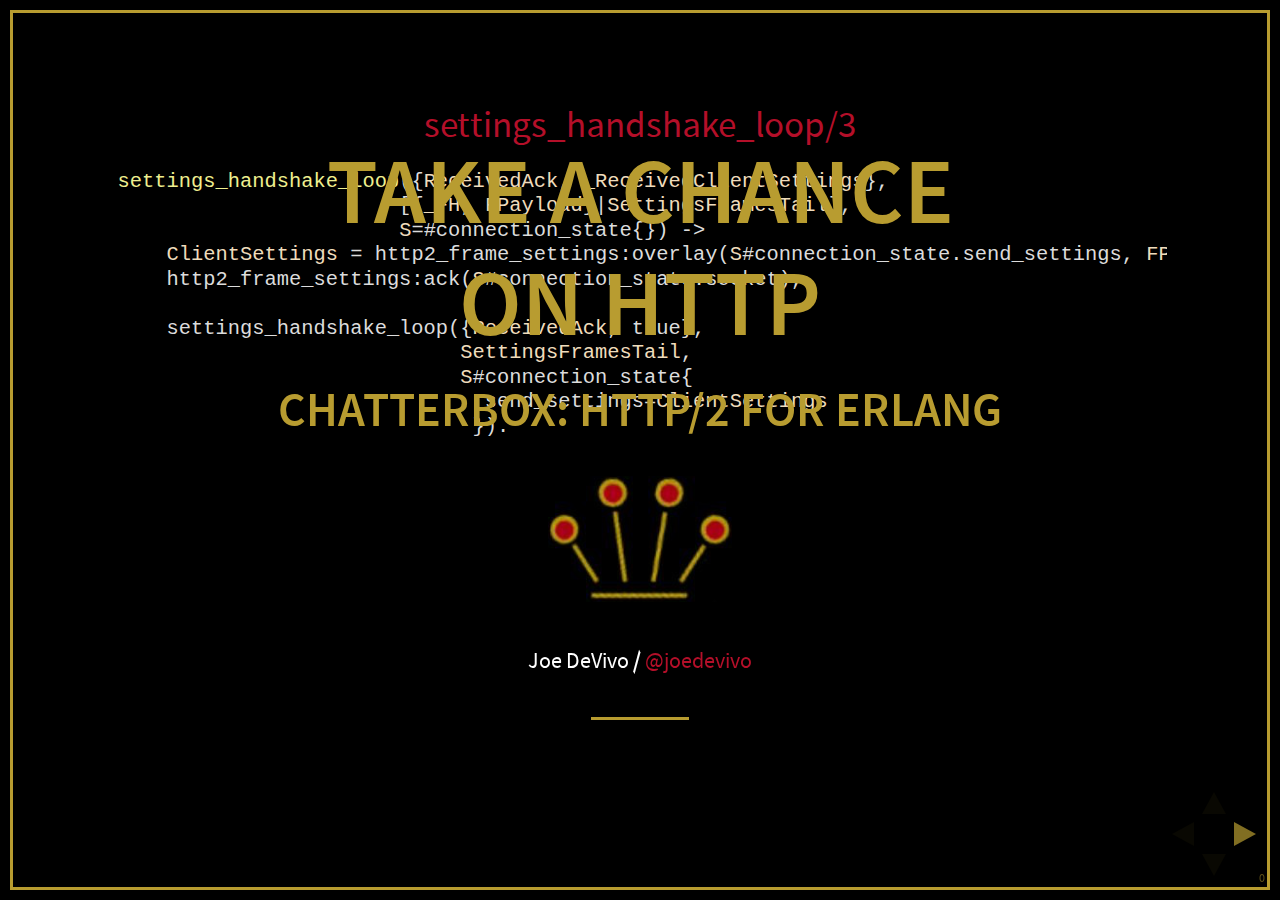
==== index.html @ 3c47a972 "I think it's final!" ====
<!doctype html>
<html lang="en">

  <head>
    <meta charset="utf-8">
    <title>Chatterbox: HTTP/2 for Erlang</title>

    <meta name="description" content="An Introduction to HTTP/2 and the code that implements it">
    <meta name="author" content="Joe DeVivo">

    <meta name="apple-mobile-web-app-capable" content="yes" />
    <meta name="apple-mobile-web-app-status-bar-style" content="black-translucent" />

    <meta name="viewport" content="width=device-width, initial-scale=1.0, maximum-scale=1.0, user-scalable=no, minimal-ui">

    <link rel="stylesheet" href="css/reveal.css">
    <link rel="stylesheet" href="css/theme/abba.css" id="theme">

    <!-- Code syntax highlighting -->
    <link rel="stylesheet" href="lib/css/zenburn.css">

    <!-- Printing and PDF exports -->
    <script>
      var link = document.createElement( 'link' );
      link.rel = 'stylesheet';
      link.type = 'text/css';
      link.href = window.location.search.match( /print-pdf/gi ) ? 'css/print/pdf.css' : 'css/print/paper.css';
      document.getElementsByTagName( 'head' )[0].appendChild( link );
    </script>

    <!--[if lt IE 9]>
    <script src="lib/js/html5shiv.js"></script>
    <![endif]-->
  </head>

  <body>
    <div class="reveal">
      <!-- Any section element inside of this container is displayed as a slide -->
      <div class="slides">
        <section>
          <h1>Take a Chance<br/>on HTTP</h1>
          <h3>Chatterbox: HTTP/2 for Erlang</h3>
          <img src="./img/crown.png" style="border:0px"/>
          <p>
            <small>Joe DeVivo / <a href="http://twitter.com/joedevivo">@joedevivo</a></small>
          </p>
          <center>
            <div style="height: 3px; width:100px; background: #b89c30; align: center;"></div>
          </center>
        </section>

        <section>
          <h2>Chatterbox</h2>
          <p><a href="http://github.com/joedevivo/chatterbox">Here's the code!</a></p>
        </section>

        <section>
          <h2>A Brief History of HTTP</h2>
          <ul>
            <li>1991 - <a href="http://www.w3.org/Protocols/HTTP/AsImplemented.html">RFC-NULL: HTTP/0.9</a></li>
            <li>1996 - <a href="http://tools.ietf.org/html/rfc1945">RFC-1945: HTTP/1.0</a></li>
            <li>1997 - <a href="http://tools.ietf.org/html/rfc2068">RFC-2068: HTTP/1.1</a></li>
            <li>1999 - <a href="http://tools.ietf.org/html/rfc2616">RFC-2616: HTTP/1.1 (again)</a></li>
            <li>2014 - <a href="http://tools.ietf.org/html/rfc7230">RFC-7230-5: HTTP/1.1 (again (again))!</a></p>
          </ul>
          <aside class="notes">
            I start here just to show how simple it was. HTTP/1.1 was here to resolve ambiguities in HTTP/1.0 and introduce performance optimizations. In 2014's special edition remaster, HTTP/1.1 was split into SIX RFCs totaling over 292 pages
          </aside>
        </section>

        <section>
          <section>
            <h2>On HTTP/1.1's TCP Usage</h2>
          </section>
          <section>
            <h2>It uses less connections because 'Keepalive'</h2>
            <p>That's good!</p>
          </section>
          <section>
            <h2>It sequentially sends requests and receives responses in order via Pipelining</h2>
            <p>That's bad!</p>
            <p>Well, sometimes. Be responsible</p>
          </section>
          <section>
            <h2>Head of line Blocking</h2>
            <ul>
              <li>Pipelining lets you send another request before the first one responds</li>
              <li>It will not respond until the first response is fully served</li>
              <li>Most browsers disable pipelining by default</li>
            </ul>
          </section>
          <section>
            <h2>Performance Hacks</h2>
            <ul>
              <li>Spriting</li>
              <li>Inlining</li>
              <li>Concatenation</li>
              <li>Sharding</li>
            </ul>
            <aside class="notes">
              Spriting/Inlinging - Different ways of serving a large file, and then displaying different parts in different places.
              Concatenation - Manually merging javascript files, so they're one file
              Sharding - Different files on different servers = more connections open
            </aside>
          </section>

          <section>
            <h2>Transfer Sizes</h2>
            <h2>Dec/2010 - Apr/2015</h2>
            <img src="./img/chart2.png"/>
            <aside class="notes">Transfer sizes and quantities are going UP! Which would make HoL blocking worse, but also makes the performance hacks worse</aside>
          </section>
        </section>

        <section>
          <section>
            <h2>HTTP/2 Abstract</h2>
            <p>
              This specification describes an optimized expression of the semantics
              of the Hypertext Transfer Protocol (HTTP), referred to as HTTP
              version 2 (HTTP/2).  HTTP/2 enables a <b>more efficient use of network
              resources</b> and a <b>reduced perception of latency</b> by introducing <b>header
              field compression</b> and <b>allowing multiple concurrent exchanges on the
              same connection</b>.  It also introduces <b>unsolicited push of
              representations from servers</b> to clients.
            </p>
            <p>
              This specification is an alternative to, but does not obsolete, the
              HTTP/1.1 message syntax.  <b>HTTP's existing semantics remain unchanged.</b>
            </p>
          </section>

          <section>
            <h2>High Level HTTP/2</h2>
            <ul>
              <li>more efficient use of network resources</li>
              <li>reduced perception of latency</li>
              <li>header field compression</li>
              <li>allowing multiple concurrent exchanges on the same connection</li>
              <li>unsolicited push of representations from servers</li>
              <li>HTTP’s existing semantics remain unchanged.</li>
            </ul>
          </section>

          <section>
            <h2>SPDY</h2>
            <p>Google tried to fix this and pretty much proved it could work</p>
            <aside class="notes">One day, the SPDY/3 draft became the HTTP/2 draft</aside>
          </section>
        </section>
        <section>
          <h2>HTTP/2</h2>
          <p>
            2015 - <a href="http://tools.ietf.org/html/rfc7540">RFC 7540</a>
          </p>
          <ul>
            <li>Keep your semantics</li>
            <li>A path to upgrading</li>
            <li>Be more efficient with connections / networking</li>
            <li class="fragment"> and Server Push!</li>
          </ul>
          <aside class="notes">
            First three are about making old things more efficient, but we're also adding efficiency in a new way with Server Push
          </aside>
        </section>

        <!-- semantics -->
        <section>
          <section>
            <h2>Keep your semantics</h2>
            <ul>
              <li>methods: GET, POST, and Friends</li>
              <li>Headers!</li>
              <li>Requests</li>
              <li>Responses</li>
              <li>if you did it before, it should still work</li>
            </ul>
          </section>
          <section>
            <h2>Technically that means</h2>
            <ul>
              <li><a href="http://tools.ietf.org/html/rfc7231">RFC 7231</a>: HTTP/1.1 Semantics and Content</li>
              <li><a href="http://tools.ietf.org/html/rfc7232">RFC 7232</a>: HTTP/1.1 Conditional Request</li>
              <li><a href="http://tools.ietf.org/html/rfc7233">RFC 7233</a>: HTTP/1.1 Range Requests</li>
              <li><a href="http://tools.ietf.org/html/rfc7234">RFC 7234</a>: HTTP/1.1 Caching</li>
              <li><a href="http://tools.ietf.org/html/rfc7235">RFC 7235</a>: HTTP/1.1 Authentication</li>
              <li>And parts of <a href="http://tools.ietf.org/html/rfc7230">RFC 7230</a>: HTTP/1.1 Message Syntax and Routing</li>
            </ul>
          </section>
          <section>
            <h4 style="color: #b40f29";>Erlang</h4>
            <img style="border:none;" src="./img/webmachine.png"/>
            <aside class="notes">
              There's an abstraction layer where we can plug chatterbox into something like webmachine for processing REST requests
            </aside>
          </section>
        </section>

        <section>
          <section>
            <h2>Upgrading HTTP/1* Requests</h2>
          </section>
          <section>
            <h2>https://</h2>
            <p>Uses TLS's "Next Protocol Negotiation"</p>
            <p>Or TLS's "Application Layer Protocol Negotiation"</p>
            <aside class="notes">
              NPN was what was availble for SPDY, but it was never totally formalized. HTTP/2 supports both to be SPDY friendly, but recommends ALPN
            </aside>
          </section>
          <section>
            <h2>http://</h2>
            <p>Uses "Upgrade: " header.</p>
            <p>HTTP/2 servers respond with status code </p>
            <pre>101 Switching</pre>
            <aside class="notes">I've punted on the implementation of this for now</aside>
          </section>
        </section>

        <section>
          <h2>Networking Optimizations</h2>
        </section>

        <!-- hpack -->
        <section>
          <section>
            <h2>Header Compression</h2>
            <p>HTTP is stateless</p>
            <p class="fragment">Stateless protocols are repetitive</p>
            <p class="fragment">Stateless protocols are repetitive</p>
          </section>
          <section>
            <h2>HPACK - <a href="http://tools.ietf.org/html/rfc7541">RFC 7541</a></h2>
            <p>A whole RFC just for header compression!</p>
          </section>
          <section>
            <h2>Compression Context is Stateful</h2>
            <aside class="notes">It's stateful at the connection level, but each request is still stateless</aside>
          </section>

          <section>
            <h2>What is a compression context?</h2>
            <p class="fragment">Lookup table for common and recently used headers</p>
            <aside class="notes"></aside>
          </section>

          <section>
            <a href="https://github.com/joedevivo/chatterbox/blob/euc2015/src/headers.erl#L15-L27">headers.erl:15-27</a>
<pre><code data-trim class="erlang">
-type header_name() :: binary().
-type header_value():: binary().
-define(DYNAMIC_TABLE_MIN_INDEX, 62).

-record(dynamic_table, {
    table = [] :: [{pos_integer(), header_name(), header_value()}],
    max_size = 4096 :: pos_integer(),
    size = 0 :: non_neg_integer()
    }).
-type dynamic_table() :: #dynamic_table{}.
</code></pre>
          </section>

          <section data-background-transition="fade">
            <h2>The Static Table</h2>
<pre>                    +-------+--------------------+---------------+
                    | Index | Header Name        | Header Value  |
                    +-------+--------------------+---------------+
                    | 1     | :authority         |               |
                    | 2     | :method            | GET           |
                    | 3     | :method            | POST          |
                    | 4     | :path              | /             |
                    | 5     | :path              | /index.html   |
                    | 6     | :scheme            | http          |
                    | 7     | :scheme            | https         |
                    | 8     | :status            | 200           |
                    | 13    | :status            | 404           |
                    | 14    | :status            | 500           |
                    | 15    | accept-charset     |               |
                    | 16    | accept-encoding    | gzip, deflate |
                                        ...
                    | 57    | transfer-encoding  |               |
                    | 58    | user-agent         |               |
                    | 59    | vary               |               |
                    | 60    | via                |               |
                    | 61    | www-authenticate   |               |
                    +-------+--------------------+---------------+
</pre>
          </section>
          <section>
            <a href="https://github.com/joedevivo/chatterbox/blob/euc2015/src/headers.erl#L62-L123">headers.erl:62-123</a>
<pre><code class="erlang" style="max-height:100%">                      [{1  , <<":authority">>       , undefined},
                       {2  , <<":method">>          , <<"GET">>},
                       {3  , <<":method">>          , <<"POST">>},
                       {4  , <<":path">>            , <<"/">>},
                       {5  , <<":path">>            , <<"/index.html">>},
                       {6  , <<":scheme">>          , <<"http">>},
                       {7  , <<":scheme">>          , <<"https">>},
                       {8  , <<":status">>          , <<"200">>},
                       {13 , <<":status">>          , <<"404">>},
                       {14 , <<":status">>          , <<"500">>},
                       {15 , <<"accept-charset">>   , undefined},
                       {16 , <<"accept-encoding">>  , <<"gzip, deflate">>},
                                    ...
                       {57 , <<"transfer-encoding">>, undefined},
                       {58 , <<"user-agent">>       , undefined},
                       {59 , <<"vary">>             , undefined},
                       {60 , <<"via">>              , undefined},
                       {61 , <<"www-authenticate">> , undefined}]
</code></pre>
            <aside class="notes">
              These are for really common headers. e.g. A response code of 200 is just going to be represented by "8".
              Sometimes there's no value, but the header name is what we're saving here, so 15+value is always "accept-charset", Indexes 1-61, Sometimes value, sometimes not. They're all hardcoded and are constant.
            </aside>
          </section>

          <section>
            <h2>Initial Context is the Static Table</h2>
          </section>

          <section>
            <a href="https://github.com/joedevivo/chatterbox/blob/euc2015/src/hpack.erl">hpack.erl</a>
<pre><code data-trim class="erlang">
-spec encode([{binary(), binary()}], encode_context()) -> {binary(), encode_context()}.
-spec decode(binary(), decode_context()) -> {headers(), decode_context()}.
</code></pre>
          </section>

          <section>
            <h4>Encoding any header that already exists in the context doesn't change the context</h4>
<pre><code data-trim class="erlang">
StaticTable = hpack:new_encode_context(),
{HeaderBin, StaticTable} = encode([{<<":status">>, <<"200">>}], StaticTable).

StaticTable = hpack:new_decode_context(),
{[{<<":status">>, <<"200">>}], StaticTable} = decode(HeaderBin, StaticTable).
</code></pre>
          </section>

          <section>
            <h2>The Dynamic Table</h2>
            <p>Add your own!</p>
            <p>Indexes 62+</p>
            <p>
              Bounded by size in HTTP/2 connection settings as a security precaution
            </p>
            <aside class="notes">Take a bite out of CRIME</aside>
          </section>

          <section>
            <h4>Encoding any header that doesn't already exists in the context changes the context</h4>
<pre><code data-trim class="erlang">
StaticTable = hpack:new_encode_context(),
{HeaderBin, NewContext} = encode([{<<":status">>, <<"600">>}], StaticTable),
NewContext =/= StaticTable,
%% Second time we try and encode this header
{HeaderBin, NewContext} = encode([{<<":status">>, <<"600">>}], NewContext).
%% Order Matters!
</code></pre>
          </section>

          <section>
            <h2>There Are Four Contexts!</h2>
            <p>Given two peers: X &amp; Y, connected over C1 </p>
            <ul>
              <li>Context A1: encoding outbound requests on X to Y over C1</li>
              <li>Context A2: decoding inbound requests on Y from X over C1</li>
              <li>Context B1: encoding outbound responses on Y to X over C1</li>
              <li>Context B2: decoding inbound responses on X from Y over C1</li>
            </ul>

            <aside class="notes">
              Two for each peer, Maybe easier to think of as one for Requests and one for Responses. If you open multiple connections, there will be 4 contexts per connection, but you wouldn't do that because you can multiplex :D
            </aside>
          </section>

          <section>
            <h2>MATH!</h2>
            <p>
              For a connection between two peers, Client and Server, Server<sub>Context</sub> and Client<sub>Context</sub> are both initialized with the values from the static table
            </p>
            <p>
              encode(Headers, Client<sub>Context</sub>) -> Client<sub>Context</sub>', EncodedBin
            </p>
            <p>
              decode(EncodedBin, Server<sub>Context</sub>) -> Server<sub>Context</sub>', Headers
            </p>
            <p>
              Client<sub>Context</sub>' == Server<sub>Context</sub>'
            </p>
          </section>


          <section>
            <h2>The Basic Case</h2>
<pre>                    +---------------+           +---------------+
                    |Peer X (Client)|           |Peer Y (Server)|
+-------------------+---------------+           +---------------+-------------------+
|                                   |           |                                   |
| +----------+   +-----------+   +--+-----------+--+   +-----------+   +----------+ |
| |Plain Req |   |Encode (A1)|   | Encoded Request |   |Decode (A2)|   |Plain Req | |
| | Headers  |-->|  Context  |-->|     Headers     |-->|  Context  |-->| Headers  | |
| +----------+   +-----------+   +--+-----------+--+   +-----------+   +----------+ |
|                                   |   Cloud   |                                   |
| +----------+   +-----------+   +--+-----------+--+   +-----------+   +----------+ |
| |Plain Resp|   |Decode (B2)|   |Encoded Response |   |Encode (B1)|   |Plain Resp| |
| | Headers  |<--|  Context  |<--|     Headers     |<--+- Context  |<--| Headers  | |
| +----------+   +-----------+   +--+-----------+--+   +-----------+   +----------+ |
|                                   |           |                                   |
|                                   |           |                                   |
+-----------------------------------+           +-----------------------------------+</pre>
          </section>
          <section>
            <h2>A More interesting case</h2>
            <pre>                    +---------------+           +---------------+
                    |Peer X (Client)|           |Peer Y (Server)|
+-------------------+---------------+           +---------------+-------------------+
|                                   |           |                                   |
| +----------+   +-----------+   +--+-----------+--+   +-----------+   +----------+ |
| |Plain Req |   |           |   | Encoded Request |   |           |   |Plain Req | |
| |Headers #1|-->|           |-->|   Headers #1    |-->|           |-->|Headers #1| |
| +----------+   |           |   +--+-----------+--+   |           |   +----------+ |
| +----------+   |           |   +--+-----------+--+   |           |   +----------+ |
| |Plain Req |   |           |   | Encoded Request |   |           |   |Plain Req | |
| |Headers #2|-->|           |-->|   Headers #2    |-->|           |-->|Headers #2| |
| +----------+   |Encode (A1)|   +--+-----------+--+   |Decode (A2)|   +----------+ |
| +----------+   |  Context  |   +--+-----------+--+   |  Context  |   +----------+ |
| |Plain Req |   |           |   | Encoded Request |   |           |   |Plain Req | |
| |Headers #3|-->|           |-->|   Headers #3    |-->|           |-->|Headers #3| |
| +----------+   |           |   +--+-----------+--+   |           |   +----------+ |
| +----------+   |           |   +--+-----------+--+   |           |   +----------+ |
| |Plain Req |   |           |   | Encoded Request |   |           |   |Plain Req | |
| |Headers #4|-->|           |-->|   Headers #4    |-->|           |-->|Headers #4| |
| +----------+   +-----------+   +--+-----------+--+   +-----------+   +----------+ |
+-----------------------------------+           +-----------------------------------+
</pre></section>
          <section>
            <h2>How "H" Packs</h2>
          </section>
          <section>
            <h2>Data Types</h2>
            <ul>
              <li>Numbers</li>
              <li>Strings</li>
            </ul>
            <aside class="notes">It's very stingy with these both, be it through encoding integers a certain way, or huffman encoding</aside>
          </section>
          <section>
            <h2>Indexed Header Field</h2>
            <pre>
                            0   1   2   3   4   5   6   7
                          +---+---+---+---+---+---+---+---+
                          | 1 |        Index (7+)         |
                          +---+---------------------------+
            </pre>
            <aside class="notes">
              A Name/Value pair already in the table. If the integer is greater than 2^7-1, then there's a way to add more using the following bytes
            </aside>
          </section>

          <section>
            <h2>Literal Header Field w/ Index</h2>
            <pre>                            0   1   2   3   4   5   6   7
                          +---+---+---+---+---+---+---+---+
                          | 0 | 1 |      Index (6+)       |
                          +---+---+-----------------------+
                          | H |     Value Length (7+)     |
                          +---+---------------------------+
                          | Value String (Length octets)  |
                          +-------------------------------+
            </pre>
            <aside class="notes">
              A Name that's already in the table, but a different value. Lol, what if index is bigger than 2^6-1, which is "63" and can easily happen! Same thing for Value Length
            </aside>
          </section>

          <section>
            <h2>Literal Header Field w/ Index</h2>
            <pre>                            0   1   2   3   4   5   6   7
                          +---+---+---+---+---+---+---+---+
                          | 0 | 1 |           0           |
                          +---+---+-----------------------+
                          | H |     Name Length (7+)      |
                          +---+---------------------------+
                          |  Name String (Length octets)  |
                          +---+---------------------------+
                          | H |     Value Length (7+)     |
                          +---+---------------------------+
                          | Value String (Length octets)  |
                          +-------------------------------+
            </pre>
            <aside class="notes">
              Neither the name nor value are in the table
            </aside>
          </section>

          <section>
            <h2>Types of Literal Fields</h2>
            <ul>
              <li>with Indexing - added to the dynamic table</li>
              <li>without Indexing - not added to the DT</li>
              <li>never Indexed - never added to any DT</li>
            </ul>
            <aside class="notes">
              All three are ways of saying the same thing, as far as "here's a header and value, but some are not compressed. "never" means no proxies can compress it either, while "without" applies to just one hop.
            </aside>
          </section>

          <section>
            <h4 style="color: #b40f29";>Erlang</h4>
            <a href="https://github.com/joedevivo/chatterbox/blob/euc2015/src/hpack.erl#L39-L75">hpack:decode</a>
<pre><code data-trim class="erlang">
decode(<<>>, HeadersAcc, C) -> {HeadersAcc, C};
%% First bit is '1', so it's an 'Indexed Header Feild'
decode(<<2#1:1,_/bits>>=B, HeaderAcc, Context) ->
    decode_indexed_header(B, HeaderAcc, Context);
%% First two bits are '01' so it's a 'Literal Header Field with Incremental Indexing'
decode(<<2#01:2,_/bits>>=B, HeaderAcc, Context) ->
    decode_literal_header_with_indexing(B, HeaderAcc, Context);
%% First four bits are '0000' so it's a 'Literal Header Field without Indexing'
decode(<<2#0000:4,_/bits>>=B, HeaderAcc, Context) ->
    decode_literal_header_without_indexing(B, HeaderAcc, Context);
%% First four bits are '0001' so it's a 'Literal Header Field never Indexed'
decode(<<2#0001:4,_/bits>>=B, HeaderAcc, Context) ->
    decode_literal_header_never_indexed(B, HeaderAcc, Context);
%% First three bits are '001' so it's a 'Dynamic Table Size Update'
decode(<<2#001:3,_/bits>>=B, HeaderAcc, Context) ->
    decode_dynamic_table_size_update(B, HeaderAcc, Context);
</code></pre>
            <aside class="notes">
              Pattern Matching makes this easy! Each of those sub clauses passes along to something that knows how to read those bytes
            </aside>
          </section>

          <section>
            <h2>Huffman Encoding</h2>
            <aside class="notes">Did you see that "H" bit? It means the string is huffman encoded. It's an option for saying more popular characters in less bytes
            </aside>
          </section>
          <section>
            <h2>Examples</h2>
            <p>
              There are tons of cool examples in <a href="http://tools.ietf.org/html/rfc7541#appendix-C">HPACK: Appendix C</a>. They're so good that I turned them into <a href="https://github.com/joedevivo/chatterbox/blob/euc2015/test/hpack_tests.erl#L61-L189">EUnit tests</a>
            </p>
          </section>
        </section>

        <!-- HPACK Example -->
        <section>
          <section>
            <h2>HPACK Tables Example</h2>
          </section>
          <section>
            <a href="https://github.com/joedevivo/chatterbox/blob/euc2015/common_test/http2_frame_size_SUITE.erl#L39-L70">
              http2_frame_size_SUITE.erl#L39-L70
            </a>
            <pre><code style="max-height:100%;" class="erlang">
Headers1 = [
           {<<":path">>, <<"/">>},
           {<<"user-agent">>, <<"my cool browser">>},
           {<<"x-custom-header">>, <<"some custom value">>}
          ],
HeaderContext1 = hpack:new_encode_context(),
{HeadersBin1, HeaderContext2} = hpack:encode(Headers1, HeaderContext1),

Headers2 = [
           {<<":path">>, <<"/some_file.html">>},
           {<<"user-agent">>, <<"my cool browser">>},
           {<<"x-custom-header">>, <<"some custom value">>}
          ],
{HeadersBin2, HeaderContext3} = hpack:encode(Headers2, HeaderContext2),

Headers3 = [
           {<<":path">>, <<"/some_file.html">>},
           {<<"user-agent">>, <<"my cool browser">>},
           {<<"x-custom-header">>, <<"new value">>}
          ],
{HeadersBin3, _HeaderContext4} = hpack:encode(Headers3, HeaderContext3),
  </code></pre>
          </section>
          <section>
            <h2>Request 1</h2>
            <pre><code class="erlang">
                Headers1 = [
                 {<<":path">>, <<"/">>},
                 {<<"user-agent">>, <<"my cool browser">>},
                 {<<"x-custom-header">>, <<"some custom value">>}
                ],
  </code></pre>
          </section>
          <section>
            <h4>Wiresharked R1</h4>
<pre>
        Header: :path: /
            Representation: Indexed Header Field
            Index: <b>4</b>
        Header: user-agent: my cool browser
            Representation: Literal Header Field with Incremental Indexing - Indexed Name
            Index: <b>58</b>
            Value: <b>my cool browser</b>
        Header: x-custom-header: some custom value
            Representation: Literal Header Field with Incremental Indexing - New Name
            Name: <b>x-custom-header</b>
            Value: <b>some custom value</b>
</pre>
            <aside class="notes">Look at the first and second headers' index, and the third has none</aside>
          </section>

          <section>
            <h2>R1 Context updates</h2>
<pre><code class="erlang">
DynamicTable = [
                {62,<<"x-custom-header">>,<<"some custom value">>},
                {63,<<"user-agent">>,     <<"my cool browser">>}
              ]
</code></pre>
            <ul>
              <li>:path changes nothing</li>
              <li>"user-agent"/"my cool browser" is now Index 62</li>
              <li>"x-custom-header"/"some custom value" is now Index 62
              <li>"user-agent"/"my cool browser" is +1'd to 63</li>
            </ul>
          </section>

          <section>
            <h2>Request 2</h2>
            <pre><code class="erlang">
               Headers2 = [
                {<<":path">>, <<"/some_file.html">>},
                {<<"user-agent">>, <<"my cool browser">>},
                {<<"x-custom-header">>, <<"some custom value">>}
               ],
  </code></pre>
          </section>
          <section>
            <h4>Wiresharked R2</h4>
<pre>
        Header: :path: /some_file.html
            Representation: Literal Header Field with Incremental Indexing - Indexed Name
            Index: <b>4</b>
            Value: <b>/some_file.html</b>
        Header: user-agent: my cool browser
            Representation: Indexed Header Field
            Index: <b>64</b>
        Header: x-custom-header: some custom value
            Representation: Indexed Header Field
            Index: <b>63</b>
</pre>
            <aside class="notes">Look at those indexes? 64 &amp; 63? Didn't I just say 62 &amp; 63? Yes! It's because the encoding context is updated per header, not per request. Ordering!</aside>
          </section>
          <section>
            <h2>R2: Context updates</h2>
<pre><code class="erlang">
              [
                {62,<<":path">>,          <<"/some_file.html">>},
                {63,<<"x-custom-header">>,<<"some custom value">>},
                {64,<<"user-agent">>,     <<"my cool browser">>}
              ]
</code></pre>
            <ul>
              <li>":path"/"/some_file.html" is the new Index 62</li>
              <li>"x-custom-header"/"some custom value" is +1'd 63</li>
              <li>"user-agent"/"my cool browser" is +1'd to 64</li>
            </ul>
            <aside class="notes">
              FIFO queue. First in, First out. Falls of the end.
            </aside>
          </section>
          <section>
            <h2>Request 3</h2>
            <pre><code class="erlang">
                    Headers3 = [
                     {<<":path">>, <<"/some_file.html">>},
                     {<<"user-agent">>, <<"my cool browser">>},
                     {<<"x-custom-header">>, <<"new value">>}
                    ],
  </code></pre>
          </section>
          <section>
            <h4>Wiresharked R3</h4>
<pre>
       Header: :path: /some_file.html
            Representation: Indexed Header Field
            Index: <b>62</b>
        Header: user-agent: my cool browser
            Representation: Indexed Header Field
            Index: <b>64</b>
        Header: x-custom-header: new value
            Representation: Literal Header Field with Incremental Indexing - Indexed Name
            Index: <b>63</b>
            Value: <b>new value</b>
</pre>
          </section>
          <section>
            <h2>R3: Context updates</h2>
<pre><code class="erlang">
                [
                  {62,<<"x-custom-header">>,<<"new value">>},
                  {63,<<":path">>,          <<"/some_file.html">>},
                  {64,<<"x-custom-header">>,<<"some custom value">>},
                  {65,<<"user-agent">>,     <<"my cool browser">>}
                ]
</code></pre>
            <ul>
              <li>"x-custom-header"/"new value" is the new 62</li>
              <li>":path"/"/some_file.html" is +1'd to 63</li>
              <li>"x-custom-header"/"some custom value" is +1'd 64</li>
              <li>"user-agent"/"my cool browser" is +1'd to 65</li>
            </ul>
            <aside class="notes">
              when the sum of the sizes of name/value pairs exceedes the maximum table size, that last header falls off the end. bye!
            </aside>
          </section>
        </section>

        <!-- this is an interesting bug, but not something i have time for in this presentation. -->
        <!--section>
          <section>
            <h2>Debugging This Slide Deck</h2>
            <h2>With Wireshark</h2>
          </section>
          <section>
            <pre>
        Header: x-custom-header: new value
            Name Length: 15
            Name: x-custom-header
            Value Length: 9
            Value: new value
            Representation: Literal Header Field with Incremental Indexing - Indexed Name
            Index: 63
            </pre>
            <aside class="notes">I had such a hard time getting this to appear in wireshark.</aside>
          </section>
          <section>
            <h2>Why?</h2>
            <p>Index : 63</p>
            <p>Binary: 111111</p>
          </section>
        <section-->
        <!-- Multiplexing -->
        <section>
          <section>
            <h2>Multiplexing: Pipelining done right</h2>
          </section>
          <section>
            <h2>Streams</h2>
            <p>There's one connection, streams are logical abstractions across it</p>
            <p>They have unique identifier s</p>
            <p>Section 5.1.1 says client initiated stream ids are odd, server's are even</p>
          </section>
          <section>
            <h2>Stream 0</h2>
            <p>Stream 0 is the meta stream. Frames sent to it apply to the entire connection</p>
            <p>Some frame types (e.g. Data) can't be sent to stream 0.</p>
          </section>
          <section>
            <h2>Frames</h2>
            <p>A frame's stream identifier determines which multiplexed stream it belongs to</p>
          </section>
          <section>
            <h2>One Stream Id</h2>
            <h2>per frame</h2>
            <p>A series of frames for each stream id is reconstructed on the other side, in the order they arrive</p>
          </section>
          <section>
            <h2>Order?</h2>
            <p>Yes, because the header context is a piece of state, all those HPACK indexes would get out of sync if the client and server processed things in a different order</p>
          </section>
          <section>
            <h2>Order Matters</h2>
<pre>
+---------------+           +---------------+
|Peer X (Client)|           |Peer Y (Server)|
+---------------+           +---------------+------------------------------+
                |           |                                              |
---------+   +--+-----------+--+              +-----------+   +----------+ |
         |   | Encoded Request |              |           |   |Plain Req | |
         |-->|   Headers #1    |------------->|           |-->|Headers #1| |
         |   +--+-----------+--+              |           |   +----------+ |
         |   +--+-----------+--+              |           |   <b>+----------+</b> |
         |   | Encoded Request |              |           |   <b>| Bad Req  |</b> |
         |-->|   Headers #2    |<b>------\       </b>|           |--><b>|Headers #3|</b> |
code (A1)|   +--+-----------+--+<b>   ----\-----></b>|Decode (A2)|   <b>+----------+</b> |
Context  |   +--+-----------+--+<b>  /     \     </b>|  Context  |   +----------+ |
         |   | Encoded Request |<b>-/       \    </b>|           |   |Bad Req   | |
         |-->|   Headers #3    |<b>          ---></b>|           |-->|Headers #2| |
         |   +--+-----------+--+              |           |   +----------+ |
         |   +--+-----------+--+              |           |   +----------+ |
         |   | Encoded Request |              |           |   |Plain Req | |
         |-->|   Headers #4    |------------->|           |-->|Headers #4| |
---------+   +--+-----------+--+              +-----------+   +----------+ |
                |           |                                              |
---------+   +--+-----------+--+              +-----------+   +----------+ |
code (B2)|   |Encoded Response |              |Encode (B1)|   |Plain Resp| |
Context  |<--|     Headers     |<-------------|  Context  |<--| Headers  | |
---------+   +--+-----------+--+              +-----------+   +----------+ |
----------------+           +----------------------------------------------+</pre>
          <aside class="notes">We'll explore this case in code! Don't cross the streams</aside>
          </section>
          <section>
            <h2>Jargon Alert!</h2>
            <p>A <b>connection</b> has multiple <b>streams</b> which can accept multiple <b>frames</b> in order</p>
          </section>
          <section>
            <h2>Handling</h2>
            <p>There are rules in the spec about how many can be "active" at a time, and what types of frames can be received when</p>
          </section>
          <section>
            <pre>
                             +--------+
                     send PP |        | recv PP
                    ,--------|  idle  |--------.
                   /         |        |         \
                  v          +--------+          v
           +----------+          |           +----------+
           |          |          | send H /  |          |
    ,------| reserved |          | recv H    | reserved |------.
    |      | (local)  |          |           | (remote) |      |
    |      +----------+          v           +----------+      |
    |          |             +--------+             |          |
    |          |     recv ES |        | send ES     |          |
    |   send H |     ,-------|  open  |-------.     | recv H   |
    |          |    /        |        |        \    |          |
    |          v   v         +--------+         v   v          |
    |      +----------+          |           +----------+      |
    |      |   half   |          |           |   half   |      |
    |      |  closed  |          | send R /  |  closed  |      |
    |      | (remote) |          | recv R    | (local)  |      |
    |      +----------+          |           +----------+      |
    |           |                |                 |           |
    |           | send ES /      |       recv ES / |           |
    |           | send R /       v        send R / |           |
    |           | recv R     +--------+   recv R   |           |
    | send R /  `----------->|        |&lt;-----------'  send R / |
    | recv R                 | closed |               recv R   |
    `----------------------->|        |&lt;----------------------'
                             +--------+
            </pre>
          <aside class="notes">
            Don't get your hopes up to high. I got excited too when I thought it was an FSM at first
          </aside>
          </section>
        </section>

        <!-- Frames -->
        <section>
          <section>
            <h2>Frames</h2>
            <pre>
    +-----------------------------------------------+
    |                 Length (24)                   |
    +---------------+---------------+---------------+
    |   Type (8)    |   Flags (8)   |
    +-+-------------+---------------+-------------------------------+
    |R|                 Stream Identifier (31)                      |
    +=+=============================================================+
    |                   Frame Payload (0...)                      ...
    +---------------------------------------------------------------+
            </pre>
          </section>
          <section>
            <h2>Type</h2>
            <p>One of 10 frame types. Each has rules for payload sizes, payload content and which flags can be set.</p>
          </section>
          <section>
            <h2>Flags</h2>
            <p>A few control bits that have different uses for different frame types</p>
          </section>
          <section>
            <h2>R</h2>
            <p>A shoutout to pirates</p>
          </section>
          <section>
            <h2>Stream Identifier</h2>
            <p>Which multiplexed stream this frame is for</p>
          </section>

                    <section>
<pre>
        +-----------------------------------------------+
        |                 Length (24)                   |
        +---------------+---------------+---------------+
        |   Type (8)    |   Flags (8)   |
        +-+-------------+---------------+-------------------------------+
        |R|                 Stream Identifier (31)                      |
        +=+=============================================================+
        |                   Frame Payload (0...)                      ...
        +---------------------------------------------------------------+
</pre>

            <h4 style="color: #b40f29";>Erlang</h4>
            <a href="https://github.com/joedevivo/chatterbox/blob/euc2015/src/http2_frame.erl#L70-L78">http2_frame:read_binary_frame_header/1</a>
<pre><code class="erlang">
-spec read_binary_frame_header(binary()) -&gt; {frame_header(), binary()}.
read_binary_frame_header(&lt;&lt;Length:24,Type:8,Flags:8,_R:1,StreamId:31,Rem/bits&gt;&gt;) -&gt;
    Header = #frame_header{
        length = Length,
        type = Type,
        flags = Flags,
        stream_id = StreamId
    },
    {Header, Rem}.
</code></pre>
            <aside class="notes">The first 9 bytes better be a frame header. The following bytes depend on it.</aside>
          </section>
        </section>

        <section>
          <section>
            <h2>Connection Level Frame Types</h2>
          </section>
          <section>
            <h2>SETTINGS</h2>
            <p>Negotiates overall connection settings</p>
          </section>
          <section>
            <h2>PING</h2>
            <p>measuring round trip, also keeps the connection open</p>
          </section>
          <section>
            <h2>GOAWAY</h2>
            <p>We're done here. Could be an error, could just be natual causes</p>
          </section>
        </section>

        <section>
          <section>
            <h2>Frame Types</h2>
          </section>
          <section>
            <h2>HEADERS</h2>
            <p>Request and Response Headers start with these</p>
          </section>
          <section>
            <h2>PUSH_PROMISE</h2>
            <p>Headers for a response for which there was no request</p>
          </section>
          <section>
            <h2>CONTINUATION</h2>
            <p>PUSH_PROMISE and HEADERS are the first frame of headers, but if they're too big to fit in one frame, the rest comes over in CONTINUATION frames. When a frame comes over with the END_HEADERS flag set, we know it's over</p>
          </section>
          <section>
            <h2>DATA</h2>
            <p>Request and Response Bodies are made of these</p>
          </section>
          <section>
            <h2>PRIORITY</h2>
            <p>Sent to change a stream's priority</p>
          </section>
          <section>
            <h2>RST_STREAM</h2>
            <p>Sent to give up on a stream</p>
          </section>
        </section>

        <section>
          <section>
            <h2>Routing Individual Frames</h2>
          </section>

          <section>
            <h2>http2_connection</h2>
            <a href="https://github.com/joedevivo/chatterbox/blob/euc2015/src/http2_connection.erl">http2_connection.erl</a>
            <aside class="notes">
              a gen_fsm that is the owner of the socket. It receives all these frames and has logic for routing them all
            </aside>
          </section>

          <section>
            <h4>Frame Size Errors</h4>
            <a href="https://github.com/joedevivo/chatterbox/blob/euc2015/src/http2_connection.erl#L257-L273">http2_connection:route_frame</a>
<pre><code class="erlang">
route_frame({#frame_header{length=L}, _},
            S = #http2_connection_state{
                   connection=#connection_state{
                                 recv_settings=#settings{max_frame_size=MFS}
                                }})
    when L > MFS ->
    go_away(?FRAME_SIZE_ERROR, S);
</code></pre>
            <aside class="notes">One of least complicated parts of the spec just talks about frame size. One of the settings for the connection sets a max value, and if a frame that's bigger comes over, we're done.</aside>
          </section>
        </section>

        <section>
          <section>
            <h2>STREAMS</h2>
          </section>
          <section>
            <h2>http2_stream</h2>
            <p>A Fauxnite State Machine</p>
            <aside class="notes">A new name for an old idea! When a frame comes in associated with a stream our frame has to route it, and different things happen when streams are in differnt states</aside>
          </section>
          <section>
            <pre>
                             +--------+
                     send PP |        | recv PP
                    ,--------|  idle  |--------.
                   /         |        |         \
                  v          +--------+          v
           +----------+          |           +----------+
           |          |          | send H /  |          |
    ,------| reserved |          | recv H    | reserved |------.
    |      | (local)  |          |           | (remote) |      |
    |      +----------+          v           +----------+      |
    |          |             +--------+             |          |
    |          |     recv ES |        | send ES     |          |
    |   send H |     ,-------|  open  |-------.     | recv H   |
    |          |    /        |        |        \    |          |
    |          v   v         +--------+         v   v          |
    |      +----------+          |           +----------+      |
    |      |   half   |          |           |   half   |      |
    |      |  closed  |          | send R /  |  closed  |      |
    |      | (remote) |          | recv R    | (local)  |      |
    |      +----------+          |           +----------+      |
    |           |                |                 |           |
    |           | send ES /      |       recv ES / |           |
    |           | send R /       v        send R / |           |
    |           | recv R     +--------+   recv R   |           |
    | send R /  `----------->|        |&lt;-----------'  send R / |
    | recv R                 | closed |               recv R   |
    `----------------------->|        |&lt;----------------------'
                             +--------+
            </pre>
            <aside class="notes">All these transitions are triggered by either receiving or sending a frame. These states exist on both sides of the connection, just like encoding contexts! The difference is that when the server goes left, the client goes right, so the two structres are inverse</aside>
          </section>
          <section>
            <h2>Stream State</h2>
            <a href="https://github.com/joedevivo/chatterbox/blob/euc2015/include/http2.hrl#L204-L211">http2.hrl:204-211</a>
<pre><code data-trim class="erlang">
-record(stream_state, {
  stream_id = undefined :: stream_id(),
  state = idle :: stream_state_name()
}).
</code></pre>
          </section>
          <section>
            <h2>Stream Transitions</h2>
            <a href="https://github.com/joedevivo/chatterbox/blob/euc2015/src/http2_stream.erl#L33-L230">http2_stream.erl</a>
<pre><code data-trim class="erlang">
-spec recv_frame(frame(), stream_state()) -> stream_state().
-spec send_frame(frame(), stream_state()) -> stream_state().
</code></pre>
          </section>
          <section>
            <h2>routing a headers frame</h2>
          </section>
          <section>
            <a href="https://github.com/joedevivo/chatterbox/blob/euc2015/src/http2_connection.erl#L257-L273">http2_connection:route_frame</a>
<pre><code class="erlang">
route_frame(F={H=#frame_header{stream_id=StreamId}, _Payload},
        S = #connection_state{
               decode_context=DecodeContext,
               recv_settings=#settings{initial_window_size=RecvWindowSize},
               send_settings=#settings{initial_window_size=SendWindowSize},
               streams=Streams,
               content_handler = Handler
           })
    when H#frame_header.type == ?HEADERS,
         ?IS_FLAG(H#frame_header.flags, ?FLAG_END_HEADERS) ->
    lager:debug("Received HEADERS Frame for Stream ~p", [StreamId]),
    HeadersBin = http2_frame_headers:from_frames([F]),
    {Headers, NewDecodeContext} = hpack:decode(HeadersBin, DecodeContext),
    Stream = http2_stream:new(StreamId, {SendWindowSize, RecvWindowSize}),
</code></pre>
            <aside class="notes">
              Create a new stream because while in the idle state, we don't have a structure for it. Pull the headers of the frame with decode, and apply this frame to the newly created stream state

              This is just the handler for data frames coming in on the connection level, we pull the existing stream out of the chatterbox state, apply a stream transition to it, and put that stream back in the state</aside>
          </section>
          <section>
            <h2>http2_stream</h2>
            <p>State Machine without a Process</p>
          </section>
          <section>
            <h2>new/2</h2>
            <pre><code data-trim class="erlang">
-spec new(stream_id()) -> stream_state().
new(StreamId) ->
    #stream_state{
       stream_id=StreamId
      }.
</code></pre>
            <aside class="notes">
              new/2 is the new init/1, All of the initial state, none of the process spawning
            </aside>
          </section>
          <section>
            <a href="https://github.com/joedevivo/chatterbox/blob/euc2015/src/http2_connection.erl#L257-L273">http2_connection:route_frame</a>
<pre><code class="erlang">
    {Stream2, NextConnectionState} =
        http2_stream:recv_frame(F, {Stream,
                                    S#connection_state{
                                                        decode_context=NewDecodeContext
                                                     }}),

</code></pre>
            <aside class="notes">after that, back in http2_connection</aside>
          </section>
          <section>
            <a href="https://github.com/joedevivo/chatterbox/blob/euc2015/src/http2_stream.erl#L36-L47">http2_stream:recv_frame</a>
<pre><code class="erlang">
recv_frame(F={FH = #frame_header{
              stream_id=StreamId,
              type=?HEADERS
             }, _Payload},
           {State = #stream_state{state=idle},
            ConnectionState})
when ?IS_FLAG(FH#frame_header.flags, ?FLAG_END_STREAM) ->
    {State#stream_state{
      stream_id = StreamId,
      state = half_closed_remote,
      incoming_frames = [F]
     }, ConnectionState};
</code></pre>
            <aside class="notes">First clause will handle transitions from idle to half_closed_remote, via HEADERS frame with END_STREAM flag set</aside>
          </section>
          <section>
            <a href="https://github.com/joedevivo/chatterbox/blob/euc2015/src/http2_stream.erl#L50-L60">http2_stream:recv_frame</a>
<pre><code data-trim class="erlang">
recv_frame(F={_FH = #frame_header{
              stream_id=StreamId,
              type=?HEADERS
             }, _Payload},
           {State = #stream_state{state=idle},
            ConnectionState}) ->
    {State#stream_state{
      stream_id = StreamId,
      state = open,
      incoming_frames = [F]
     }, ConnectionState};
</code></pre>
            <aside class="notes">This one goes to open, because it's a headers frame, but not the end of stream</aside>
          </section>
          <section>
            <a href="https://github.com/joedevivo/chatterbox/blob/euc2015/src/http2_connection.erl#L257-L273">http2_connection:route_frame</a>
<pre><code class="erlang">
    {NewStreamState, NewConnectionState} =
        Handler:handle(
          NextConnectionState,
          Headers,
          Stream2),

    %% send it this headers frame which should transition it into the open state
    %% Add that pid to the set of streams in our state
    {next_state, connected, NewConnectionState#connection_state{
                              streams = [{StreamId, NewStreamState}|Streams]
                             }};
</code></pre>
          <aside class="notes">Since this is the end_stream case we're processing, we know to run the handler (which is just for static files at this point. but others could come soon... *cough* webmachine! then we put the stream back in the connection's state</aside>
          </section>
        </section>

        <section>
          <section>
            <h2>Flow Control</h2>
            <p>Applied to both the Connection as a whole and Individual Streams</p>
            <aside class="notes">Another cool thing about http/2 is flow control. gives peers a chance to catch up with eachother.</aside>
          </section>

          <section>
            <h2>Only Applies to Data Frames</h2>
            <aside class="notes">Allows control frames to get in</aside>
          </section>

          <section>
            <h2>Receiver</h2>
            <p>Each receiver advertises how many bytes it can receive</p>
          </section>

          <section>
            <h2>Sender</h2>
            <p>Won't send more than the receiver advertises</p>
          </section>

          <section>
            <h2>WINDOW_UPDATE</h2>
            <p>
              The window update frame is sent by the receiver to increase the number of bytes advertised. There is no decrement operation.
            </p>
            <p>This is the only frame type that works on both the connection and stream level</p>
          </section>
          <section>
            <h2>Implementing Flow Control</h2>
            <aside class="notes">We only have to worry about it with DATA frames, but at both the connection and stream level. assume we add some state to the stream_state to keep track of the recv window size</aside>
          </section>

          <section>
            <h4>Sending Response Data</h4>
            <a href="https://github.com/joedevivo/chatterbox/blob/euc2015/src/chatterbox_static_content_handler.erl#L43-L60">chatterbox_static_content_handler</a>
<pre><code class="erlang">
            Ext = filename:extension(File),
            MimeType = case Ext of
                ".js" -> <<"text/javascript">>;
                ".html" -> <<"text/html">>;
                ".css" -> <<"text/css">>;
                ".scss" -> <<"text/css">>;
                ".woff" -> <<"application/font-woff">>;
                ".ttf" -> <<"application/font-snft">>;
                _ -> <<"unknown">>
            end,
            {ok, Data} = file:read_file(File),
            ResponseHeaders = [
                {<<":status">>, <<"200">>},
                {<<"content-type">>, MimeType}
            ],
            {HeaderFrame, NewContext} = http2_frame_headers:to_frame(StreamId, ResponseHeaders, EncodeContext),
            DataFrames = http2_frame_data:to_frames(StreamId, Data, SS),
            {NewContext, [HeaderFrame|DataFrames]};
</code></pre>
            <aside class="notes"></aside>
          </section>

          <section>
             <a href="https://github.com/joedevivo/chatterbox/blob/euc2015/src/chatterbox_static_content_handler.erl#L71-L77">chatterbox_static_content_handler</a>
<pre><code class="erlang">
      %% This is a baller fold right here. Fauxnite State Machine at its finest.
      lists:foldl(
      fun(Frame, State) ->
              http2_stream:send_frame(Frame, State)
      end,
      {Stream, NewConnectionState},
      Frames).
</code></pre>
            <aside class="notes"></aside>
          </section>
          <section>
            <a href="https://github.com/joedevivo/chatterbox/blob/euc2015/src/http2_stream.erl#L197-L228">http2_stream:send_frame</a>
<pre><code data-trim class="erlang">
send_frame(F={#frame_header{length=L,type=?DATA},_Data},
           {StreamState = #stream_state{
                      send_window_size=SSWS},
            ConnectionState = #connection_state{
                                 send_window_size=CSWS}
           })
  when SSWS >= L, CSWS >= L ->
    Transport:send(Socket, http2_frame:to_binary(F)),
    {StreamState#stream_state{
       send_window_size=SSWS-L
      },
     ConnectionState#connection_state{
       send_window_size=CSWS-L
      }
    };
</code></pre>
            <aside class="notes">
              Send the frame and subtract it's length from your remaining credits on the connection and stream level, if both windows are large enough
            </aside>
          </section>

          <section>
            <a href="https://github.com/joedevivo/chatterbox/blob/euc2015/src/http2_stream.erl#L197-L228">http2_stream:send_frame</a>
<pre><code class="erlang">
send_frame(F={#frame_header{
                 type=?DATA
                },_Data},
           {StreamState = #stream_state{
                      queued_frames = QF
                     },
           ConnectionState = #connection_state{}}) ->
    {StreamState#stream_state{
       queued_frames=QF ++ [F] %% I know, I know queue:in
      },
     ConnectionState};
</code></pre>
            <aside class="notes">If you notice here, I'm just queuing up the frames I can't send.</aside>
          </section>
          <section>
            <h2>What to do with those queued frames?</h2>
            <a href="https://github.com/joedevivo/chatterbox/blob/euc2015/src/http2_stream.erl#L157-L181">http2_stream:recv_frame(?WINDOW_UPDATE)</a>
<pre><code class="erlang" style="max-height:100%">
%% needs a WINDOW_UPDATE clause badly
recv_frame({#frame_header{type=?WINDOW_UPDATE, stream_id=StreamId},
            #window_update{
               window_size_increment=WSI
              }
           },
           {State=#stream_state{
                      stream_id=StreamId,
                      send_window_size=SWS,
                      queued_frames=QF
                     },
            ConnectionState}) ->
    NewSendWindow = WSI + SWS,
    NewState = State#stream_state{
                 send_window_size=NewSendWindow,
                 queued_frames=[]
                },
    lager:info("Stream ~p send window now: ~p", [StreamId, NewSendWindow]),
    lists:foldl(
      fun(Frame, StreamAndConn) -> send_frame(Frame, StreamAndConn) end,
      {NewState, ConnectionState},
      QF);
</code></pre>
            <aside class="notes">This only applies to the Stream!</aside>
          </section>

          <section>
            <a href="https://github.com/joedevivo/chatterbox/blob/euc2015/src/http2_connection.erl#L491-L498">http2_connection:route_frame</a>
<pre><code class="erlang" style="max-height:100%">
route_frame({H=#frame_header{stream_id=0}, #window_update{window_size_increment=WSI}},
            S = #connection_state{
                   socket=_Socket,
                   send_window_size=SWS
                  })
    when H#frame_header.type == ?WINDOW_UPDATE ->
    lager:debug("Stream 0 Window Update: ~p", [WSI]),
    {next_state, connected, S#connection_state{send_window_size=SWS+WSI}};
</code></pre>
            <aside class="notes">Updating it for the connection is easier. But there's still a TODO here, have you guessed it? If frames weren't being sent because of the connection window being too small, the streams that stalled need to be reminded to wake up and start sending</aside>
          </section>
        </section>

        <section>
          <h2>Prioritization</h2>
          <p>A client can request that a server prioritizes a certain stream over another.</p>
          <p>It is built in a tree structure so you can create requests for stream dependencies.</p>
          <p>Leaves in a tree can have different weights</p>
          <h4>A server is under no obligation to honor these requests</h4>
          <aside class="notes">
            So I punted on it for V1; however, we didn't spawn each stream into it's own gen_fsm explicity so we could have control over priority in a future version.
          </aside>
        </section>

        <section>
          <section>
            <h2>Server Push</h2>
          </section>
          <section>
            <h2>Guessing about requests that will come</h2>
          </section>
          <section>
            <h2>Static Content</h2>
            <p>Imagine inspecting HTML on the way out, and sending pushes for all the CSS, JavaScript, and Images you need.</p>
            <p>Is this exciting for APIs? <b>Yes!</b></p>
            <aside class="notes">
              If your response contains a link, push promises are for you!
              While I have implemented the frames needed to send these, I haven't actually done it yet.
            </aside>
          </section>
        </section>

        <section>
          <section>
            <h2>Without a connection, what can we do?</h2>
          </section>

          <section>
            <h2>RFC 7540 - <a href="http://tools.ietf.org/html/rfc7540#section-3.5">Section 3.5</a></h2>
            <pre>
The client connection preface starts with a sequence of 24 octets,
which in hex notation is:
     0x505249202a20485454502f322e300d0a0d0a534d0d0a0d0a
That is, the connection preface starts with the string
     "PRI * HTTP/2.0\r\n\r\nSM\r\n\r\n"
This sequence MUST be followed by a SETTINGS frame
(Section 6.5), which MAY be empty.
            </pre>
          </section>

          <section>
            <h2>RFC 7540 - <a href="http://tools.ietf.org/html/rfc7540#section-3.5">Section 3.5</a></h2>
            <pre>
The server connection preface consists of a potentially empty
SETTINGS frame (Section 6.5) that MUST be the first frame the server
sends in the HTTP/2 connection.

The SETTINGS frames received from a peer as part of the connection
preface MUST be acknowledged (see Section 6.5.3) after sending the
connection preface.
            </pre>
          </section>
          <section>
            <h2>RFC 7540 - <a href="http://tools.ietf.org/html/rfc7540#section-6.5.3">Section 6.5.3</a></h2>
            <pre>
Once all values have been processed, the
recipient MUST immediately emit a SETTINGS frame with the ACK flag
set.  Upon receiving a SETTINGS frame with the ACK flag set, the
sender of the altered parameters can rely on the setting having been
applied.
If the sender of a SETTINGS frame does not receive an acknowledgement
within a reasonable amount of time, it MAY issue a connection error
(Section 5.4.1) of type SETTINGS_TIMEOUT.
            </pre>
          </section>
          <section>
            <h2>tl;dr</h2>
            <p>A connection start must</p>
            <ul>
              <li>Send the TEXT: <b>"PRI * HTTP/2.0\r\n\r\nSM\r\n\r\n"</b></li>
              <li>Must send a SETTINGS frame</li>
              <li>Must have that SETTINGS frame ACK'd</li>
              <li>Must receive a SETTINGS frame from the client</li>
              <li>Must ACK that client's SETTINGS frame</li>
            </ul>
          </section>
          <section>
            <h2>SETTINGS</h2>
            <ul>
              <li>SETTINGS_HEADER_TABLE_SIZE</li>
              <li>SETTINGS_ENABLE_PUSH</li>
              <li>SETTINGS_MAX_CONCURRENT_STREAMS</li>
              <li>SETTINGS_INITIAL_WINDOW_SIZE</li>
              <li>SETTINGS_MAX_FRAME_SIZE</li>
              <li>SETTINGS_MAX_HEADER_LIST_SIZE</li>
            </ul>
            <aside class="notes">
              TODO: What are these?
            </aside>
          </section>
          <section>
            <h2>RFC 7540 - <a href="http://tools.ietf.org/html/rfc7540#section-4">Section 4</a></h2>
            <pre>
Once the HTTP/2 connection is established, endpoints can begin
exchanging frames.
            </pre>
            <aside class="notes">Pity party: see how many sections and out of order things I had to find for this piece of flow?</aside>
          </section>
          <section>
            <a href="https://github.com/joedevivo/chatterbox/blob/euc2015/src/http2_connection.erl#L531-L534">http2_connection:handle_info</a>
<pre><code data-trim class="erlang">
-define(PREAMBLE, "PRI * HTTP/2.0\r\n\r\nSM\r\n\r\n").

handle_info({_, _Socket, &lt;&lt;?PREAMBLE,Bin/bits&gt;&gt;}, _, S) ->
    gen_fsm:send_event(self(), {start_frame,Bin}),
    {next_state, settings_handshake, S};
</code></pre>
          </section>

          <section>
            <h2>Settings Handshake State</h2>
          </section>

          <section>
            <h2>What it does it</h2>
            <ol>
              <li>Send our server SETTINGS frame</li>
              <li>Wait for client SETTINGS frame</li>
              <li>Wait client's SETTINGS ACK</li>
              <li>Send ACK of client settings</li>
              <li>Backlog any frames before 3 and 4 are done</li>
              <li>Transition to connected state</li>
            </ol>
          </section>

          <section>
            <a href="https://github.com/joedevivo/chatterbox/blob/euc2015/src/http2_connection.erl#L91-L127">http2_connection:settings_handshake/2</a>
<pre><code data-trim style="max-height:100%;" class="erlang">
settings_handshake({start_frame, <<>>},
                   S = #connection_state{
                          socket=Socket,
                          recv_settings=ServerSettings
                   }) ->
    http2_frame_settings:send(Socket, ServerSettings),
    NewState = S#http2_connection_state{
                 frame_backlog=queue:new()
                },
    settings_handshake_loop({false,false}, [], NewState).
</code></pre>
            <aside class="notes">We're going to ignore the case where more than the preamble came over in the first packet, but it's handled in the code. Trust me.</aside>
          </section>

          <section>
            <a href="https://github.com/joedevivo/chatterbox/blob/euc2015/src/http2_connection.erl#L133-L162">settings_handshake_loop/3</a>
<pre><code data-trim class="erlang" style="max-height:100%">
settings_handshake_loop({true, true}, [], State) ->
    gen_fsm:send_event(self(), backlog),
    {next_state, connected, State};
settings_handshake_loop(Done, [], State=#connection_state{
                                           socket=Socket,
                                           frame_backlog=FB
                                          }) ->
    Frame = {FH, _} = http2_frame:read(Socket),

    case FH#frame_header.type of
        ?SETTINGS ->
            settings_handshake_loop(Done, [Frame], State);
        _ ->
            %% loop right back into this state after putting one on the backlog
            settings_handshake_loop(Done, [], State#connection_state{
                                                frame_backlog=queue:in(Frame, FB)
                                               })
    end;
</code></pre>
            <aside class="notes">If we're done, transition to connected. Otherwise read a frame. If it's a settings frame, it's handled by other clauses. Otherwise we'll add it to the backlog for when we transition to connected.</aside>
          </section>
            <a href="https://github.com/joedevivo/chatterbox/blob/euc2015/src/http2_connection.erl#L163-169">settings_handshake_loop/3</a>
<pre><code data-trim class="erlang">
settings_handshake_loop({_ReceivedAck, ReceivedClientSettings},
                       [{FH, _FPayload}|SettingsFramesTail],
                       State)
  when ?IS_FLAG(FH#frame_header.flags, ?FLAG_ACK) ->
    settings_handshake_loop({true, ReceivedClientSettings},
                            SettingsFramesTail,
                            State);
</code></pre>
            <aside class="notes">
              It's settings! Is it an ACK? then flip the first bit to true
            </aside>
          </section>
            <a href="https://github.com/joedevivo/chatterbox/blob/euc2015/src/http2_connection.erl#L170-L180">settings_handshake_loop/3</a>
<pre><code data-trim class="erlang">
settings_handshake_loop({ReceivedAck, _ReceivedClientSettings},
                       [{_FH, FPayload}|SettingsFramesTail],
                       S=#connection_state{}) ->
    ClientSettings = http2_frame_settings:overlay(S#connection_state.send_settings, FPayload),
    http2_frame_settings:ack(S#connection_state.socket),

    settings_handshake_loop({ReceivedAck, true},
                            SettingsFramesTail,
                            S#connection_state{
                              send_settings=ClientSettings
                             }).
</code></pre>
            <aside class="notes">
              It's settings, but not an ACK. set the connection level client settings and flip the second bit to true
            </aside>
          </section>
        </section>

        <section>
          <section>
            <h2>Development</h2>
            <aside class="notes">Now that we're in the connected state, let's connect</aside>
          </section>
          <section>
            <h2>Minimum Viable Response: NGHTTP2</h2>
            <p>No content handler, just a hard coded response</p>
            <aside class="notes">Great, now what? This was enough to get through the settings handshake</aside>
          </section>
          <section>
            <h2>Firefox 37</h2>
            <p>This Slide Deck!</p>
            <aside class="notes">Learned alot here, like how to split data into frame sized response chunks. Pages would partially render because some content was less than max frame size, and some was more.</aside>
          </section>
          <section>
            <h2>When Things Go Wrong</h2>
            <p>Building a client that breaks the rules</p>
            <aside class="notes">
              I needed a client that could break the rules, so I could test that the server breaks properly
            </aside>
          </section>
          <section>
            <h2>http2c APIs</h2>
            <ul>
              <li>High Level - Request/Response</li>
              <li>Mid Level - HTTP/2 Frames</li>
              <li>Low Level - Binary</li>
            </ul>
          </section>
          <section>
            <p>RFC 7540 <a href="http://tools.ietf.org/html/rfc7540#section-4.3">Section 4.3</a></p>
<pre>
Each header block is processed as a discrete unit.  Header blocks
MUST be transmitted as a contiguous sequence of frames, with no
interleaved frames of any other type or from any other stream.  The
last frame in a sequence of HEADERS or CONTINUATION frames has the
END_HEADERS flag set.  The last frame in a sequence of PUSH_PROMISE
or CONTINUATION frames has the END_HEADERS flag set.  This allows a
header block to be logically equivalent to a single frame.
</pre>
            <p>RFC 7540 <a href="http://tools.ietf.org/html/rfc7540#section-6.2">Section 6.2</a></p>
<pre>
END_HEADERS (0x4):  When set, bit 2 indicates that this frame
  contains an entire header block (Section 4.3) and is not followed
  by any CONTINUATION frames.

A HEADERS frame without the END_HEADERS flag set MUST be followed
by a CONTINUATION frame for the same stream.  A receiver MUST
treat the receipt of any other type of frame or a frame on a
different stream as a connection error (Section 5.4.1) of type
PROTOCOL_ERROR.
</pre>
          </section>
          <section>
            <a href="https://github.com/joedevivo/chatterbox/blob/euc2015/common_test/header_continuation_SUITE.erl#L75-80">header_continuation_SUITE</a>
<pre><code style="max-height:100%;" class="erlang">
Frames = [
   {#frame_header{length=8,type=?HEADERS,stream_id=3},
    #headers{ block_fragment=H1 }},
   {#frame_header{length=8,type=?CONTINUATION,stream_id=3},
    #continuation{block_fragment=H2}},
   %% not allowed!
   {#frame_header{length=8,type=?HEADERS,stream_id=3},
    #headers{block_fragment=H1}},
   {#frame_header{
     length=8,type=?CONTINUATION,
     flags=?FLAG_END_HEADERS,
     stream_id=3
     },
    #continuation{block_fragment=H3}}
],
http2c:send_unaltered_frames(Client, Frames),
</code></pre>
          </section>

          <section>
            <a href="https://github.com/joedevivo/chatterbox/blob/euc2015/common_test/header_continuation_SUITE.erl#L85-L94">header_continuation_SUITE</a>
<pre><code data-trim class="erlang">
%% No response on stream 3
Resp = http2c:get_frames(Client, 3),
?assertEqual(0, length(Resp)),

%% One GOAWAY frame on stream 0
Resp2 = http2c:get_frames(Client, 0),
1 = length(Resp2),

%% Protocol Error
[{_GoAwayH, GoAway}] = Resp2,
?PROTOCOL_ERROR = GoAway#goaway.error_code,
</code></pre>
          </section>

          <section>
            <h2>http2_connection: continuation state</h2>
            <ul>
              <li>Any time a HEADERS frame is received, enter CONTINUATION state</li>
              <li>In that state, only accept CONTINUATION frames from that stream</li>
              <li>when a CONTINUATION with the END HEADERS flag is set, transition back to 'connected'</li>
              <li>If any other frame type comes in (or CONTINUATION with other stream id), send GOAWAY with CONNECTION ERROR</li>
            </ul>
          </section>
          <section>
            <a href="https://github.com/joedevivo/chatterbox/blob/euc2015/src/http2_connection.erl#L214-L231"></a>
<pre><code data-trim class="erlang">
continuation(start_frame,
             S = #connection_state{
                    socket=Socket,
                    continuation_stream_id = StreamId
                   }) ->
    Frame = {FH,_} = http2_frame:read(Socket),
    Response = case {FH#frame_header.stream_id, FH#frame_header.type} of
                   {StreamId, ?CONTINUATION} ->
                       route_frame(Frame, S);
                   _ ->
                       go_away(?PROTOCOL_ERROR, S)
               end,
    gen_fsm:send_event(self(), start_frame),
    Response;
continuation(_, State) ->
    go_away(?PROTOCOL_ERROR, State).
</code></pre>
          </section>
          <section>
            <h2>Take out the bad frame</h2>
            <a href="https://github.com/joedevivo/chatterbox/blob/euc2015/common_test/header_continuation_SUITE.erl#L19-L53">Successful Test!</a>
<pre><code data-trim class="erlang">
Resp = http2c:get_frames(Client, 3),
?assertEqual(2, length(Resp)).

Stream0 = http2c:get_frames(Client, 0),
?assertEqual(0, length(Stream0)),
</code></pre>
          <aside class="notes">If I took out the bad frame, which I did for another test, I'd assert this instead</aside>
         </section>
        </section>

        <section>
          <h2>THANKS!</h2>
          <p>p.s. there are a bunch of references later after this</p>
          <p><a href="http://github.com/joedevivo/chatterbox">Here's the code again!</a></p>
        </section>
        <section>
          <section>
            <h2>References</h2>
          </section>
          <section>
            <h2>HTTP History References</h2>
            <ul>
              <li><a href="http://http2.github.io/faq/">HTTP/2 Official FAQ</a></li>
              <li><a href="http://daniel.haxx.se/http2/">HTTP2 Explained - Daniel Stenberg</a></li>
              <li><a href="http://chimera.labs.oreilly.com/books/1230000000545/ch09.html">High Performance Browser Networking  - Ilya Grigorik</a></li>
            </ul>
          </section>
          <section>
            <h2>HTTP/1.x RFCs</h2>
            <ul>
              <li><a href="http://tools.ietf.org/html/rfc1945">RFC 1945 - HTTP/1.0</a></li>
              <li><a href="http://tools.ietf.org/html/rfc2616">RFC 2616 - HTTP/1.1</a></li>
              <li><a href="http://tools.ietf.org/html/rfc7230">RFC 7230 - HTTP/1.1: Message Syntax and Routing</a></li>
              <li><a href="http://tools.ietf.org/html/rfc7231">RFC 7231 - HTTP/1.1: Semantics and Content</a></li>
              <li><a href="http://tools.ietf.org/html/rfc7232">RFC 7232 - HTTP/1.1: Conditional Requests</a></li>
              <li><a href="http://tools.ietf.org/html/rfc7233">RFC 7233 - HTTP/1.1: Range Requests</a></li>
              <li><a href="http://tools.ietf.org/html/rfc7234">RFC 7234 - HTTP/1.1: Caching</a></li>
              <li><a href="http://tools.ietf.org/html/rfc7235">RFC 7235 - HTTP/1.1: Authentication</a></li>
            </ul>
          </section>
          <section>
            <h2>HTTP/2 RFCs</h2>
            <ul>
              <li><a href="http://tools.ietf.org/html/rfc7540">RFC 7540 - HTTP/2</a></li>
              <li><a href="http://tools.ietf.org/html/rfc7541">RFC 7541 - HPACK - Header Compression for HTTP/2</a></li>
            </ul>
          </section>
        </section>


      </div>


    </div>

    <script src="lib/js/head.min.js"></script>
    <script src="js/reveal.js"></script>

    <script>

      // Full list of configuration options available at:
      // https://github.com/hakimel/reveal.js#configuration
      Reveal.initialize({
        width: 1200,
        controls: true,
        progress: true,
        history: true,
        center: true,
        slideNumber: true,
        transition: 'slide', // none/fade/slide/convex/concave/zoom

        // Optional reveal.js plugins
        dependencies: [
          { src: 'lib/js/classList.js', condition: function() { return !document.body.classList; } },
          { src: 'plugin/markdown/marked.js', condition: function() { return !!document.querySelector( '[data-markdown]' ); } },
          { src: 'plugin/markdown/markdown.js', condition: function() { return !!document.querySelector( '[data-markdown]' ); } },
          { src: 'plugin/highlight/highlight.js', async: true, condition: function() { return !!document.querySelector( 'pre code' ); }, callback: function() { hljs.initHighlightingOnLoad(); } },
          { src: 'plugin/zoom-js/zoom.js', async: true },
          { src: 'plugin/notes/notes.js', async: true }
        ]
      });

    </script>

  </body>
</html>
---- css/reveal.css ----
/*!
 * reveal.js
 * http://lab.hakim.se/reveal-js
 * MIT licensed
 *
 * Copyright (C) 2015 Hakim El Hattab, http://hakim.se
 */
/*********************************************
 * RESET STYLES
 *********************************************/
html, body, .reveal div, .reveal span, .reveal applet, .reveal object, .reveal iframe, .reveal h1, .reveal h2, .reveal h3, .reveal h4, .reveal h5, .reveal h6, .reveal p, .reveal blockquote, .reveal pre, .reveal a, .reveal abbr, .reveal acronym, .reveal address, .reveal big, .reveal cite, .reveal code, .reveal del, .reveal dfn, .reveal em, .reveal img, .reveal ins, .reveal kbd, .reveal q, .reveal s, .reveal samp, .reveal small, .reveal strike, .reveal strong, .reveal sub, .reveal sup, .reveal tt, .reveal var, .reveal b, .reveal u, .reveal center, .reveal dl, .reveal dt, .reveal dd, .reveal ol, .reveal ul, .reveal li, .reveal fieldset, .reveal form, .reveal label, .reveal legend, .reveal table, .reveal caption, .reveal tbody, .reveal tfoot, .reveal thead, .reveal tr, .reveal th, .reveal td, .reveal article, .reveal aside, .reveal canvas, .reveal details, .reveal embed, .reveal figure, .reveal figcaption, .reveal footer, .reveal header, .reveal hgroup, .reveal menu, .reveal nav, .reveal output, .reveal ruby, .reveal section, .reveal summary, .reveal time, .reveal mark, .reveal audio, video {
  margin: 0;
  padding: 0;
  border: 0;
  font-size: 100%;
  font: inherit;
  vertical-align: baseline; }

.reveal article, .reveal aside, .reveal details, .reveal figcaption, .reveal figure, .reveal footer, .reveal header, .reveal hgroup, .reveal menu, .reveal nav, .reveal section {
  display: block; }

/*********************************************
 * GLOBAL STYLES
 *********************************************/
html, body {
  width: 100%;
  height: 100%;
  overflow: hidden; }

body {
  position: relative;
  line-height: 1;
  background-color: #fff;
  color: #000; }

::-moz-selection {
  background: #FF5E99;
  color: #fff;
  text-shadow: none; }

::selection {
  background: #FF5E99;
  color: #fff;
  text-shadow: none; }

/*********************************************
 * VIEW FRAGMENTS
 *********************************************/
.reveal .slides section .fragment {
  opacity: 0;
  visibility: hidden;
  -webkit-transition: all 0.2s ease;
          transition: all 0.2s ease; }
  .reveal .slides section .fragment.visible {
    opacity: 1;
    visibility: visible; }

.reveal .slides section .fragment.grow {
  opacity: 1;
  visibility: visible; }
  .reveal .slides section .fragment.grow.visible {
    -webkit-transform: scale(1.3);
        -ms-transform: scale(1.3);
            transform: scale(1.3); }

.reveal .slides section .fragment.shrink {
  opacity: 1;
  visibility: visible; }
  .reveal .slides section .fragment.shrink.visible {
    -webkit-transform: scale(0.7);
        -ms-transform: scale(0.7);
            transform: scale(0.7); }

.reveal .slides section .fragment.zoom-in {
  -webkit-transform: scale(0.1);
      -ms-transform: scale(0.1);
          transform: scale(0.1); }
  .reveal .slides section .fragment.zoom-in.visible {
    -webkit-transform: scale(1);
        -ms-transform: scale(1);
            transform: scale(1); }

.reveal .slides section .fragment.roll-in {
  -webkit-transform: rotateX(90deg);
          transform: rotateX(90deg); }
  .reveal .slides section .fragment.roll-in.visible {
    -webkit-transform: rotateX(0);
            transform: rotateX(0); }

.reveal .slides section .fragment.fade-out {
  opacity: 1;
  visibility: visible; }
  .reveal .slides section .fragment.fade-out.visible {
    opacity: 0;
    visibility: hidden; }

.reveal .slides section .fragment.semi-fade-out {
  opacity: 1;
  visibility: visible; }
  .reveal .slides section .fragment.semi-fade-out.visible {
    opacity: 0.5;
    visibility: visible; }

.reveal .slides section .fragment.strike {
  opacity: 1; }
  .reveal .slides section .fragment.strike.visible {
    text-decoration: line-through; }

.reveal .slides section .fragment.current-visible {
  opacity: 0;
  visibility: hidden; }
  .reveal .slides section .fragment.current-visible.current-fragment {
    opacity: 1;
    visibility: visible; }

.reveal .slides section .fragment.highlight-red, .reveal .slides section .fragment.highlight-current-red, .reveal .slides section .fragment.highlight-green, .reveal .slides section .fragment.highlight-current-green, .reveal .slides section .fragment.highlight-blue, .reveal .slides section .fragment.highlight-current-blue {
  opacity: 1;
  visibility: visible; }

.reveal .slides section .fragment.highlight-red.visible {
    color: #b89c30; }

.reveal .slides section .fragment.highlight-green.visible {
  color: #17ff2e; }

.reveal .slides section .fragment.highlight-blue.visible {
  color: #1b91ff; }

.reveal .slides section .fragment.highlight-current-red.current-fragment {
  color: #ff2c2d; }

.reveal .slides section .fragment.highlight-current-green.current-fragment {
  color: #17ff2e; }

.reveal .slides section .fragment.highlight-current-blue.current-fragment {
  color: #1b91ff; }

/*********************************************
 * DEFAULT ELEMENT STYLES
 *********************************************/
/* Fixes issue in Chrome where italic fonts did not appear when printing to PDF */
.reveal:after {
  content: '';
  font-style: italic; }

.reveal iframe {
  z-index: 1; }

/** Prevents layering issues in certain browser/transition combinations */
.reveal a {
  position: relative; }

.reveal .stretch {
  max-width: none;
  max-height: none; }

.reveal pre.stretch code {
  height: 100%;
  max-height: 100%;
  -moz-box-sizing: border-box;
       box-sizing: border-box; }

/*********************************************
 * CONTROLS
 *********************************************/
.reveal .controls {
  display: none;
  position: fixed;
  width: 110px;
  height: 110px;
  z-index: 30;
  right: 10px;
  bottom: 10px;
  -webkit-user-select: none; }

.reveal .controls div {
  position: absolute;
  opacity: 0.05;
  width: 0;
  height: 0;
  border: 12px solid transparent;
  -webkit-transform: scale(0.9999);
      -ms-transform: scale(0.9999);
          transform: scale(0.9999);
  -webkit-transition: all 0.2s ease;
          transition: all 0.2s ease;
  -webkit-tap-highlight-color: rgba(0, 0, 0, 0); }

.reveal .controls div.enabled {
  opacity: 0.7;
  cursor: pointer; }

.reveal .controls div.enabled:active {
  margin-top: 1px; }

.reveal .controls div.navigate-left {
  top: 42px;
  border-right-width: 22px;
  border-right-color: #000; }

.reveal .controls div.navigate-left.fragmented {
  opacity: 0.3; }

.reveal .controls div.navigate-right {
  left: 74px;
  top: 42px;
  border-left-width: 22px;
  border-left-color: #000; }

.reveal .controls div.navigate-right.fragmented {
  opacity: 0.3; }

.reveal .controls div.navigate-up {
  left: 42px;
  border-bottom-width: 22px;
  border-bottom-color: #000; }

.reveal .controls div.navigate-up.fragmented {
  opacity: 0.3; }

.reveal .controls div.navigate-down {
  left: 42px;
  top: 74px;
  border-top-width: 22px;
  border-top-color: #000; }

.reveal .controls div.navigate-down.fragmented {
  opacity: 0.3; }

/*********************************************
 * PROGRESS BAR
 *********************************************/
.reveal .progress {
  position: fixed;
  display: none;
  height: 3px;
  width: 100%;
  bottom: 0;
  left: 0;
  z-index: 10;
  background-color: rgba(0, 0, 0, 0.2); }

.reveal .progress:after {
  content: '';
  display: block;
  position: absolute;
  height: 20px;
  width: 100%;
  top: -20px; }

.reveal .progress span {
  display: block;
  height: 100%;
  width: 0px;
  background-color: #000;
  -webkit-transition: width 800ms cubic-bezier(0.26, 0.86, 0.44, 0.985);
          transition: width 800ms cubic-bezier(0.26, 0.86, 0.44, 0.985); }

/*********************************************
 * SLIDE NUMBER
 *********************************************/
.reveal .slide-number {
  position: fixed;
  display: block;
  right: 15px;
  bottom: 15px;
  opacity: 0.5;
  z-index: 31;
  font-size: 12px; }

/*********************************************
 * SLIDES
 *********************************************/
.reveal {
  position: relative;
  width: 100%;
  height: 100%;
  -ms-touch-action: none;
      touch-action: none; }

.reveal .slides {
  position: absolute;
  width: 100%;
  height: 100%;
  top: 0;
  right: 0;
  bottom: 0;
  left: 0;
  margin: auto;
  overflow: visible;
  z-index: 1;
  text-align: center;
  -webkit-perspective: 600px;
          perspective: 600px;
  -webkit-perspective-origin: 50% 40%;
          perspective-origin: 50% 40%; }

.reveal .slides > section {
  -ms-perspective: 600px; }

.reveal .slides > section, .reveal .slides > section > section {
  display: none;
  position: absolute;
  width: 100%;
  padding: 20px 0px;
  z-index: 10;
  -webkit-transform-style: preserve-3d;
          transform-style: preserve-3d;
  -webkit-transition: -webkit-transform-origin 800ms cubic-bezier(0.26, 0.86, 0.44, 0.985), -webkit-transform 800ms cubic-bezier(0.26, 0.86, 0.44, 0.985), visibility 800ms cubic-bezier(0.26, 0.86, 0.44, 0.985), opacity 800ms cubic-bezier(0.26, 0.86, 0.44, 0.985);
          transition: -ms-transform-origin 800ms cubic-bezier(0.26, 0.86, 0.44, 0.985), transform 800ms cubic-bezier(0.26, 0.86, 0.44, 0.985), visibility 800ms cubic-bezier(0.26, 0.86, 0.44, 0.985), opacity 800ms cubic-bezier(0.26, 0.86, 0.44, 0.985);
          transition: transform-origin 800ms cubic-bezier(0.26, 0.86, 0.44, 0.985), transform 800ms cubic-bezier(0.26, 0.86, 0.44, 0.985), visibility 800ms cubic-bezier(0.26, 0.86, 0.44, 0.985), opacity 800ms cubic-bezier(0.26, 0.86, 0.44, 0.985); }

/* Global transition speed settings */
.reveal[data-transition-speed="fast"] .slides section {
  -webkit-transition-duration: 400ms;
          transition-duration: 400ms; }

.reveal[data-transition-speed="slow"] .slides section {
  -webkit-transition-duration: 1200ms;
          transition-duration: 1200ms; }

/* Slide-specific transition speed overrides */
.reveal .slides section[data-transition-speed="fast"] {
  -webkit-transition-duration: 400ms;
          transition-duration: 400ms; }

.reveal .slides section[data-transition-speed="slow"] {
  -webkit-transition-duration: 1200ms;
          transition-duration: 1200ms; }

.reveal .slides > section.stack {
  padding-top: 0;
  padding-bottom: 0; }

.reveal .slides > section.present, .reveal .slides > section > section.present {
  display: block;
  z-index: 11;
  opacity: 1; }

.reveal.center, .reveal.center .slides, .reveal.center .slides section {
  min-height: 0 !important; }

/* Don't allow interaction with invisible slides */
.reveal .slides > section.future, .reveal .slides > section > section.future, .reveal .slides > section.past, .reveal .slides > section > section.past {
  pointer-events: none; }

.reveal.overview .slides > section, .reveal.overview .slides > section > section {
  pointer-events: auto; }

.reveal .slides > section.past, .reveal .slides > section.future, .reveal .slides > section > section.past, .reveal .slides > section > section.future {
  opacity: 0; }

/*********************************************
 * SLIDE TRANSITION
 * Aliased 'linear' for backwards compatibility
 *********************************************/
.reveal.slide section, .reveal.linear section {
  -webkit-backface-visibility: hidden;
          backface-visibility: hidden; }

.reveal .slides > section[data-transition=slide].past, .reveal.slide .slides > section:not([data-transition]).past, .reveal .slides > section[data-transition=linear].past, .reveal.linear .slides > section:not([data-transition]).past {
  -webkit-transform: translate(-150%, 0);
      -ms-transform: translate(-150%, 0);
          transform: translate(-150%, 0); }

.reveal .slides > section[data-transition=slide].future, .reveal.slide .slides > section:not([data-transition]).future, .reveal .slides > section[data-transition=linear].future, .reveal.linear .slides > section:not([data-transition]).future {
  -webkit-transform: translate(150%, 0);
      -ms-transform: translate(150%, 0);
          transform: translate(150%, 0); }

.reveal .slides > section > section[data-transition=slide].past, .reveal.slide .slides > section > section:not([data-transition]).past, .reveal .slides > section > section[data-transition=linear].past, .reveal.linear .slides > section > section:not([data-transition]).past {
  -webkit-transform: translate(0, -150%);
      -ms-transform: translate(0, -150%);
          transform: translate(0, -150%); }

.reveal .slides > section > section[data-transition=slide].future, .reveal.slide .slides > section > section:not([data-transition]).future, .reveal .slides > section > section[data-transition=linear].future, .reveal.linear .slides > section > section:not([data-transition]).future {
  -webkit-transform: translate(0, 150%);
      -ms-transform: translate(0, 150%);
          transform: translate(0, 150%); }

/*********************************************
 * CONVEX TRANSITION
 * Aliased 'default' for backwards compatibility
 *********************************************/
.reveal .slides > section[data-transition=default].past, .reveal.default .slides > section:not([data-transition]).past, .reveal .slides > section[data-transition=convex].past, .reveal.convex .slides > section:not([data-transition]).past {
  -webkit-transform: translate3d(-100%, 0, 0) rotateY(-90deg) translate3d(-100%, 0, 0);
          transform: translate3d(-100%, 0, 0) rotateY(-90deg) translate3d(-100%, 0, 0); }

.reveal .slides > section[data-transition=default].future, .reveal.default .slides > section:not([data-transition]).future, .reveal .slides > section[data-transition=convex].future, .reveal.convex .slides > section:not([data-transition]).future {
  -webkit-transform: translate3d(100%, 0, 0) rotateY(90deg) translate3d(100%, 0, 0);
          transform: translate3d(100%, 0, 0) rotateY(90deg) translate3d(100%, 0, 0); }

.reveal .slides > section > section[data-transition=default].past, .reveal.default .slides > section > section:not([data-transition]).past, .reveal .slides > section > section[data-transition=convex].past, .reveal.convex .slides > section > section:not([data-transition]).past {
  -webkit-transform: translate3d(0, -300px, 0) rotateX(70deg) translate3d(0, -300px, 0);
          transform: translate3d(0, -300px, 0) rotateX(70deg) translate3d(0, -300px, 0); }

.reveal .slides > section > section[data-transition=default].future, .reveal.default .slides > section > section:not([data-transition]).future, .reveal .slides > section > section[data-transition=convex].future, .reveal.convex .slides > section > section:not([data-transition]).future {
  -webkit-transform: translate3d(0, 300px, 0) rotateX(-70deg) translate3d(0, 300px, 0);
          transform: translate3d(0, 300px, 0) rotateX(-70deg) translate3d(0, 300px, 0); }

/*********************************************
 * CONCAVE TRANSITION
 *********************************************/
.reveal .slides > section[data-transition=concave].past, .reveal.concave .slides > section:not([data-transition]).past {
  -webkit-transform: translate3d(-100%, 0, 0) rotateY(90deg) translate3d(-100%, 0, 0);
          transform: translate3d(-100%, 0, 0) rotateY(90deg) translate3d(-100%, 0, 0); }

.reveal .slides > section[data-transition=concave].future, .reveal.concave .slides > section:not([data-transition]).future {
  -webkit-transform: translate3d(100%, 0, 0) rotateY(-90deg) translate3d(100%, 0, 0);
          transform: translate3d(100%, 0, 0) rotateY(-90deg) translate3d(100%, 0, 0); }

.reveal .slides > section > section[data-transition=concave].past, .reveal.concave .slides > section > section:not([data-transition]).past {
  -webkit-transform: translate3d(0, -80%, 0) rotateX(-70deg) translate3d(0, -80%, 0);
          transform: translate3d(0, -80%, 0) rotateX(-70deg) translate3d(0, -80%, 0); }

.reveal .slides > section > section[data-transition=concave].future, .reveal.concave .slides > section > section:not([data-transition]).future {
  -webkit-transform: translate3d(0, 80%, 0) rotateX(70deg) translate3d(0, 80%, 0);
          transform: translate3d(0, 80%, 0) rotateX(70deg) translate3d(0, 80%, 0); }

/*********************************************
 * ZOOM TRANSITION
 *********************************************/
.reveal .slides > section[data-transition=zoom], .reveal.zoom .slides > section:not([data-transition]) {
  -webkit-transition-timing-function: ease;
          transition-timing-function: ease; }

.reveal .slides > section[data-transition=zoom].past, .reveal.zoom .slides > section:not([data-transition]).past {
  visibility: hidden;
  -webkit-transform: scale(16);
      -ms-transform: scale(16);
          transform: scale(16); }

.reveal .slides > section[data-transition=zoom].future, .reveal.zoom .slides > section:not([data-transition]).future {
  visibility: hidden;
  -webkit-transform: scale(0.2);
      -ms-transform: scale(0.2);
          transform: scale(0.2); }

.reveal .slides > section > section[data-transition=zoom].past, .reveal.zoom .slides > section > section:not([data-transition]).past {
  -webkit-transform: translate(0, -150%);
      -ms-transform: translate(0, -150%);
          transform: translate(0, -150%); }

.reveal .slides > section > section[data-transition=zoom].future, .reveal.zoom .slides > section > section:not([data-transition]).future {
  -webkit-transform: translate(0, 150%);
      -ms-transform: translate(0, 150%);
          transform: translate(0, 150%); }

/*********************************************
 * CUBE TRANSITION
 *********************************************/
.reveal.cube .slides {
  -webkit-perspective: 1300px;
          perspective: 1300px; }

.reveal.cube .slides section {
  padding: 30px;
  min-height: 700px;
  -webkit-backface-visibility: hidden;
          backface-visibility: hidden;
  -moz-box-sizing: border-box;
       box-sizing: border-box; }

.reveal.center.cube .slides section {
  min-height: 0; }

.reveal.cube .slides section:not(.stack):before {
  content: '';
  position: absolute;
  display: block;
  width: 100%;
  height: 100%;
  left: 0;
  top: 0;
  background: rgba(0, 0, 0, 0.1);
  border-radius: 4px;
  -webkit-transform: translateZ(-20px);
          transform: translateZ(-20px); }

.reveal.cube .slides section:not(.stack):after {
  content: '';
  position: absolute;
  display: block;
  width: 90%;
  height: 30px;
  left: 5%;
  bottom: 0;
  background: none;
  z-index: 1;
  border-radius: 4px;
  box-shadow: 0px 95px 25px rgba(0, 0, 0, 0.2);
  -webkit-transform: translateZ(-90px) rotateX(65deg);
          transform: translateZ(-90px) rotateX(65deg); }

.reveal.cube .slides > section.stack {
  padding: 0;
  background: none; }

.reveal.cube .slides > section.past {
  -webkit-transform-origin: 100% 0%;
      -ms-transform-origin: 100% 0%;
          transform-origin: 100% 0%;
  -webkit-transform: translate3d(-100%, 0, 0) rotateY(-90deg);
          transform: translate3d(-100%, 0, 0) rotateY(-90deg); }

.reveal.cube .slides > section.future {
  -webkit-transform-origin: 0% 0%;
      -ms-transform-origin: 0% 0%;
          transform-origin: 0% 0%;
  -webkit-transform: translate3d(100%, 0, 0) rotateY(90deg);
          transform: translate3d(100%, 0, 0) rotateY(90deg); }

.reveal.cube .slides > section > section.past {
  -webkit-transform-origin: 0% 100%;
      -ms-transform-origin: 0% 100%;
          transform-origin: 0% 100%;
  -webkit-transform: translate3d(0, -100%, 0) rotateX(90deg);
          transform: translate3d(0, -100%, 0) rotateX(90deg); }

.reveal.cube .slides > section > section.future {
  -webkit-transform-origin: 0% 0%;
      -ms-transform-origin: 0% 0%;
          transform-origin: 0% 0%;
  -webkit-transform: translate3d(0, 100%, 0) rotateX(-90deg);
          transform: translate3d(0, 100%, 0) rotateX(-90deg); }

/*********************************************
 * PAGE TRANSITION
 *********************************************/
.reveal.page .slides {
  -webkit-perspective-origin: 0% 50%;
          perspective-origin: 0% 50%;
  -webkit-perspective: 3000px;
          perspective: 3000px; }

.reveal.page .slides section {
  padding: 30px;
  min-height: 700px;
  -moz-box-sizing: border-box;
       box-sizing: border-box; }

.reveal.page .slides section.past {
  z-index: 12; }

.reveal.page .slides section:not(.stack):before {
  content: '';
  position: absolute;
  display: block;
  width: 100%;
  height: 100%;
  left: 0;
  top: 0;
  background: rgba(0, 0, 0, 0.1);
  -webkit-transform: translateZ(-20px);
          transform: translateZ(-20px); }

.reveal.page .slides section:not(.stack):after {
  content: '';
  position: absolute;
  display: block;
  width: 90%;
  height: 30px;
  left: 5%;
  bottom: 0;
  background: none;
  z-index: 1;
  border-radius: 4px;
  box-shadow: 0px 95px 25px rgba(0, 0, 0, 0.2);
  -webkit-transform: translateZ(-90px) rotateX(65deg); }

.reveal.page .slides > section.stack {
  padding: 0;
  background: none; }

.reveal.page .slides > section.past {
  -webkit-transform-origin: 0% 0%;
      -ms-transform-origin: 0% 0%;
          transform-origin: 0% 0%;
  -webkit-transform: translate3d(-40%, 0, 0) rotateY(-80deg);
          transform: translate3d(-40%, 0, 0) rotateY(-80deg); }

.reveal.page .slides > section.future {
  -webkit-transform-origin: 100% 0%;
      -ms-transform-origin: 100% 0%;
          transform-origin: 100% 0%;
  -webkit-transform: translate3d(0, 0, 0);
          transform: translate3d(0, 0, 0); }

.reveal.page .slides > section > section.past {
  -webkit-transform-origin: 0% 0%;
      -ms-transform-origin: 0% 0%;
          transform-origin: 0% 0%;
  -webkit-transform: translate3d(0, -40%, 0) rotateX(80deg);
          transform: translate3d(0, -40%, 0) rotateX(80deg); }

.reveal.page .slides > section > section.future {
  -webkit-transform-origin: 0% 100%;
      -ms-transform-origin: 0% 100%;
          transform-origin: 0% 100%;
  -webkit-transform: translate3d(0, 0, 0);
          transform: translate3d(0, 0, 0); }

/*********************************************
 * FADE TRANSITION
 *********************************************/
.reveal .slides section[data-transition=fade], .reveal.fade .slides section:not([data-transition]), .reveal.fade .slides > section > section:not([data-transition]) {
  -webkit-transform: none;
      -ms-transform: none;
          transform: none;
  -webkit-transition: opacity 0.5s;
          transition: opacity 0.5s; }

.reveal.fade.overview .slides section, .reveal.fade.overview .slides > section > section {
  -webkit-transition: none;
          transition: none; }

/*********************************************
 * NO TRANSITION
 *********************************************/
.reveal .slides section[data-transition=none], .reveal.none .slides section:not([data-transition]) {
  -webkit-transform: none;
      -ms-transform: none;
          transform: none;
  -webkit-transition: none;
          transition: none; }

/*********************************************
 * OVERVIEW
 *********************************************/
.reveal.overview .slides {
  -webkit-perspective-origin: 50% 50%;
          perspective-origin: 50% 50%;
  -webkit-perspective: 700px;
          perspective: 700px; }

.reveal.overview .slides section {
  height: 700px;
  overflow: hidden;
  opacity: 1 !important;
  visibility: visible !important;
  cursor: pointer;
  background: rgba(0, 0, 0, 0.1);
  -moz-box-sizing: border-box;
       box-sizing: border-box; }

.reveal.overview .slides section, .reveal.overview-deactivating .slides section {
  -webkit-transition: none !important;
          transition: none !important; }

.reveal.overview .slides section .fragment {
  opacity: 1; }

.reveal.overview .slides section:after, .reveal.overview .slides section:before {
  display: none !important; }

.reveal.overview .slides section > section {
  opacity: 1;
  cursor: pointer; }

.reveal.overview .slides section:hover {
  background: rgba(0, 0, 0, 0.3); }

.reveal.overview .slides section.present {
  background: rgba(0, 0, 0, 0.3); }

.reveal.overview .slides > section.stack {
  padding: 0;
  top: 0 !important;
  background: none;
  overflow: visible; }

/*********************************************
 * PAUSED MODE
 *********************************************/
.reveal .pause-overlay {
  position: absolute;
  top: 0;
  left: 0;
  width: 100%;
  height: 100%;
  background: black;
  visibility: hidden;
  opacity: 0;
  z-index: 100;
  -webkit-transition: all 1s ease;
          transition: all 1s ease; }

.reveal.paused .pause-overlay {
  visibility: visible;
  opacity: 1; }

/*********************************************
 * FALLBACK
 *********************************************/
.no-transforms {
  overflow-y: auto; }

.no-transforms .reveal .slides {
  position: relative;
  width: 80%;
  height: auto !important;
  top: 0;
  left: 50%;
  margin: 0;
  text-align: center; }

.no-transforms .reveal .controls, .no-transforms .reveal .progress {
  display: none !important; }

.no-transforms .reveal .slides section {
  display: block !important;
  opacity: 1 !important;
  position: relative !important;
  height: auto;
  min-height: 0;
  top: 0;
  left: -50%;
  margin: 70px 0;
  -webkit-transform: none;
      -ms-transform: none;
          transform: none; }

.no-transforms .reveal .slides section section {
  left: 0; }

.reveal .no-transition, .reveal .no-transition * {
  -webkit-transition: none !important;
          transition: none !important; }

/*********************************************
 * PER-SLIDE BACKGROUNDS
 *********************************************/
.reveal > .backgrounds {
  position: absolute;
  width: 100%;
  height: 100%;
  top: 0;
  left: 0;
  -webkit-perspective: 600px;
          perspective: 600px; }

.reveal .slide-background {
  display: none;
  position: absolute;
  width: 100%;
  height: 100%;
  opacity: 0;
  visibility: hidden;
  background-color: rgba(0, 0, 0, 0);
  background-position: 50% 50%;
  background-repeat: no-repeat;
  background-size: cover;
  -webkit-transition: all 800ms cubic-bezier(0.26, 0.86, 0.44, 0.985);
          transition: all 800ms cubic-bezier(0.26, 0.86, 0.44, 0.985); }

.reveal .slide-background.stack {
  display: block; }

.reveal .slide-background.present {
  opacity: 1;
  visibility: visible; }

.print-pdf .reveal .slide-background {
  opacity: 1 !important;
  visibility: visible !important; }

/* Video backgrounds */
.reveal .slide-background video {
  position: absolute;
  width: 100%;
  height: 100%;
  max-width: none;
  max-height: none;
  top: 0;
  left: 0; }

/* Immediate transition style */
.reveal[data-background-transition=none] > .backgrounds .slide-background, .reveal > .backgrounds .slide-background[data-background-transition=none] {
  -webkit-transition: none;
          transition: none; }

/* Slide */
.reveal[data-background-transition=slide] > .backgrounds .slide-background, .reveal > .backgrounds .slide-background[data-background-transition=slide] {
  opacity: 1;
  -webkit-backface-visibility: hidden;
          backface-visibility: hidden; }

.reveal[data-background-transition=slide] > .backgrounds .slide-background.past, .reveal > .backgrounds .slide-background.past[data-background-transition=slide] {
  -webkit-transform: translate(-100%, 0);
      -ms-transform: translate(-100%, 0);
          transform: translate(-100%, 0); }

.reveal[data-background-transition=slide] > .backgrounds .slide-background.future, .reveal > .backgrounds .slide-background.future[data-background-transition=slide] {
  -webkit-transform: translate(100%, 0);
      -ms-transform: translate(100%, 0);
          transform: translate(100%, 0); }

.reveal[data-background-transition=slide] > .backgrounds .slide-background > .slide-background.past, .reveal > .backgrounds .slide-background > .slide-background.past[data-background-transition=slide] {
  -webkit-transform: translate(0, -100%);
      -ms-transform: translate(0, -100%);
          transform: translate(0, -100%); }

.reveal[data-background-transition=slide] > .backgrounds .slide-background > .slide-background.future, .reveal > .backgrounds .slide-background > .slide-background.future[data-background-transition=slide] {
  -webkit-transform: translate(0, 100%);
      -ms-transform: translate(0, 100%);
          transform: translate(0, 100%); }

/* Convex */
.reveal[data-background-transition=convex] > .backgrounds .slide-background.past, .reveal > .backgrounds .slide-background.past[data-background-transition=convex] {
  opacity: 0;
  -webkit-transform: translate3d(-100%, 0, 0) rotateY(-90deg) translate3d(-100%, 0, 0);
          transform: translate3d(-100%, 0, 0) rotateY(-90deg) translate3d(-100%, 0, 0); }

.reveal[data-background-transition=convex] > .backgrounds .slide-background.future, .reveal > .backgrounds .slide-background.future[data-background-transition=convex] {
  opacity: 0;
  -webkit-transform: translate3d(100%, 0, 0) rotateY(90deg) translate3d(100%, 0, 0);
          transform: translate3d(100%, 0, 0) rotateY(90deg) translate3d(100%, 0, 0); }

.reveal[data-background-transition=convex] > .backgrounds .slide-background > .slide-background.past, .reveal > .backgrounds .slide-background > .slide-background.past[data-background-transition=convex] {
  opacity: 0;
  -webkit-transform: translate3d(0, -100%, 0) rotateX(90deg) translate3d(0, -100%, 0);
          transform: translate3d(0, -100%, 0) rotateX(90deg) translate3d(0, -100%, 0); }

.reveal[data-background-transition=convex] > .backgrounds .slide-background > .slide-background.future, .reveal > .backgrounds .slide-background > .slide-background.future[data-background-transition=convex] {
  opacity: 0;
  -webkit-transform: translate3d(0, 100%, 0) rotateX(-90deg) translate3d(0, 100%, 0);
          transform: translate3d(0, 100%, 0) rotateX(-90deg) translate3d(0, 100%, 0); }

/* Concave */
.reveal[data-background-transition=concave] > .backgrounds .slide-background.past, .reveal > .backgrounds .slide-background.past[data-background-transition=concave] {
  opacity: 0;
  -webkit-transform: translate3d(-100%, 0, 0) rotateY(90deg) translate3d(-100%, 0, 0);
          transform: translate3d(-100%, 0, 0) rotateY(90deg) translate3d(-100%, 0, 0); }

.reveal[data-background-transition=concave] > .backgrounds .slide-background.future, .reveal > .backgrounds .slide-background.future[data-background-transition=concave] {
  opacity: 0;
  -webkit-transform: translate3d(100%, 0, 0) rotateY(-90deg) translate3d(100%, 0, 0);
          transform: translate3d(100%, 0, 0) rotateY(-90deg) translate3d(100%, 0, 0); }

.reveal[data-background-transition=concave] > .backgrounds .slide-background > .slide-background.past, .reveal > .backgrounds .slide-background > .slide-background.past[data-background-transition=concave] {
  opacity: 0;
  -webkit-transform: translate3d(0, -100%, 0) rotateX(-90deg) translate3d(0, -100%, 0);
          transform: translate3d(0, -100%, 0) rotateX(-90deg) translate3d(0, -100%, 0); }

.reveal[data-background-transition=concave] > .backgrounds .slide-background > .slide-background.future, .reveal > .backgrounds .slide-background > .slide-background.future[data-background-transition=concave] {
  opacity: 0;
  -webkit-transform: translate3d(0, 100%, 0) rotateX(90deg) translate3d(0, 100%, 0);
          transform: translate3d(0, 100%, 0) rotateX(90deg) translate3d(0, 100%, 0); }

/* Zoom */
.reveal[data-background-transition=zoom] > .backgrounds .slide-background, .reveal > .backgrounds .slide-background[data-background-transition=zoom] {
  -webkit-transition-timing-function: ease;
          transition-timing-function: ease; }

.reveal[data-background-transition=zoom] > .backgrounds .slide-background.past, .reveal > .backgrounds .slide-background.past[data-background-transition=zoom] {
  opacity: 0;
  visibility: hidden;
  -webkit-transform: scale(16);
      -ms-transform: scale(16);
          transform: scale(16); }

.reveal[data-background-transition=zoom] > .backgrounds .slide-background.future, .reveal > .backgrounds .slide-background.future[data-background-transition=zoom] {
  opacity: 0;
  visibility: hidden;
  -webkit-transform: scale(0.2);
      -ms-transform: scale(0.2);
          transform: scale(0.2); }

.reveal[data-background-transition=zoom] > .backgrounds .slide-background > .slide-background.past, .reveal > .backgrounds .slide-background > .slide-background.past[data-background-transition=zoom] {
  opacity: 0;
  visibility: hidden;
  -webkit-transform: scale(16);
      -ms-transform: scale(16);
          transform: scale(16); }

.reveal[data-background-transition=zoom] > .backgrounds .slide-background > .slide-background.future, .reveal > .backgrounds .slide-background > .slide-background.future[data-background-transition=zoom] {
  opacity: 0;
  visibility: hidden;
  -webkit-transform: scale(0.2);
      -ms-transform: scale(0.2);
          transform: scale(0.2); }

/* Global transition speed settings */
.reveal[data-transition-speed="fast"] > .backgrounds .slide-background {
  -webkit-transition-duration: 400ms;
          transition-duration: 400ms; }

.reveal[data-transition-speed="slow"] > .backgrounds .slide-background {
  -webkit-transition-duration: 1200ms;
          transition-duration: 1200ms; }

/*********************************************
 * RTL SUPPORT
 *********************************************/
.reveal.rtl .slides, .reveal.rtl .slides h1, .reveal.rtl .slides h2, .reveal.rtl .slides h3, .reveal.rtl .slides h4, .reveal.rtl .slides h5, .reveal.rtl .slides h6 {
  direction: rtl;
  font-family: sans-serif; }

.reveal.rtl pre, .reveal.rtl code {
  direction: ltr; }

.reveal.rtl ol, .reveal.rtl ul {
  text-align: right; }

.reveal.rtl .progress span {
  float: right; }

/*********************************************
 * PARALLAX BACKGROUND
 *********************************************/
.reveal.has-parallax-background .backgrounds {
  -webkit-transition: all 0.8s ease;
          transition: all 0.8s ease; }

/* Global transition speed settings */
.reveal.has-parallax-background[data-transition-speed="fast"] .backgrounds {
  -webkit-transition-duration: 400ms;
          transition-duration: 400ms; }

.reveal.has-parallax-background[data-transition-speed="slow"] .backgrounds {
  -webkit-transition-duration: 1200ms;
          transition-duration: 1200ms; }

/*********************************************
 * LINK PREVIEW OVERLAY
 *********************************************/
.reveal .overlay {
  position: absolute;
  top: 0;
  left: 0;
  width: 100%;
  height: 100%;
  z-index: 1000;
  background: rgba(0, 0, 0, 0.9);
  opacity: 0;
  visibility: hidden;
  -webkit-transition: all 0.3s ease;
          transition: all 0.3s ease; }

.reveal .overlay.visible {
  opacity: 1;
  visibility: visible; }

.reveal .overlay .spinner {
  position: absolute;
  display: block;
  top: 50%;
  left: 50%;
  width: 32px;
  height: 32px;
  margin: -16px 0 0 -16px;
  z-index: 10;
  background-image: url([data-uri]%2F%2F%2F6%2Bvr8nJybW1tcDAwOjo6Nvb26ioqKOjo7Ozs%2FLy8vz8%2FAAAAAAAAAAAACH%2FC05FVFNDQVBFMi4wAwEAAAAh%2FhpDcmVhdGVkIHdpdGggYWpheGxvYWQuaW5mbwAh%[base64]%2FV%2FnmOM82XiHRLYKhKP1oZmADdEAAAh%2BQQJCgAAACwAAAAAIAAgAAAE6hDISWlZpOrNp1lGNRSdRpDUolIGw5RUYhhHukqFu8DsrEyqnWThGvAmhVlteBvojpTDDBUEIFwMFBRAmBkSgOrBFZogCASwBDEY%2FCZSg7GSE0gSCjQBMVG023xWBhklAnoEdhQEfyNqMIcKjhRsjEdnezB%2BA4k8gTwJhFuiW4dokXiloUepBAp5qaKpp6%2BHo7aWW54wl7obvEe0kRuoplCGepwSx2jJvqHEmGt6whJpGpfJCHmOoNHKaHx61WiSR92E4lbFoq%2BB6QDtuetcaBPnW6%2BO7wDHpIiK9SaVK5GgV543tzjgGcghAgAh%[base64]%2B%2BG%2Bw48edZPK%2BM6hLJpQg484enXIdQFSS1u6UhksENEQAAIfkECQoAAAAsAAAAACAAIAAABOcQyEmpGKLqzWcZRVUQnZYg1aBSh2GUVEIQ2aQOE%2BG%2BcD4ntpWkZQj1JIiZIogDFFyHI0UxQwFugMSOFIPJftfVAEoZLBbcLEFhlQiqGp1Vd140AUklUN3eCA51C1EWMzMCezCBBmkxVIVHBWd3HHl9JQOIJSdSnJ0TDKChCwUJjoWMPaGqDKannasMo6WnM562R5YluZRwur0wpgqZE7NKUm%2BFNRPIhjBJxKZteWuIBMN4zRMIVIhffcgojwCF117i4nlLnY5ztRLsnOk%2BaV%2BoJY7V7m76PdkS4trKcdg0Zc0tTcKkRAAAIfkECQoAAAAsAAAAACAAIAAABO4QyEkpKqjqzScpRaVkXZWQEximw1BSCUEIlDohrft6cpKCk5xid5MNJTaAIkekKGQkWyKHkvhKsR7ARmitkAYDYRIbUQRQjWBwJRzChi9CRlBcY1UN4g0%[base64]%[base64]%2BE71SRQeyqUToLA7VxF0JDyIQh%2FMVVPMt1ECZlfcjZJ9mIKoaTl1MRIl5o4CUKXOwmyrCInCKqcWtvadL2SYhyASyNDJ0uIiRMDjI0Fd30%2FiI2UA5GSS5UDj2l6NoqgOgN4gksEBgYFf0FDqKgHnyZ9OX8HrgYHdHpcHQULXAS2qKpENRg7eAMLC7kTBaixUYFkKAzWAAnLC7FLVxLWDBLKCwaKTULgEwbLA4hJtOkSBNqITT3xEgfLpBtzE%2FjiuL04RGEBgwWhShRgQExHBAAh%2BQQJCgAAACwAAAAAIAAgAAAE7xDISWlSqerNpyJKhWRdlSAVoVLCWk6JKlAqAavhO9UkUHsqlE6CwO1cRdCQ8iEIfzFVTzLdRAmZX3I2SfZiCqGk5dTESJeaOAlClzsJsqwiJwiqnFrb2nS9kmIcgEsjQydLiIlHehhpejaIjzh9eomSjZR%[base64]%2BE71SRQeyqUToLA7VxF0JDyIQh%[base64]%2BE71SRQeyqUToLA7VxF0JDyIQh%2FMVVPMt1ECZlfcjZJ9mIKoaTl1MRIl5o4CUKXOwmyrCInCKqcWtvadL2SYhyASyNDJ0uIiUd6GAULDJCRiXo1CpGXDJOUjY%2BYip9DhToJA4RBLwMLCwVDfRgbBAaqqoZ1XBMHswsHtxtFaH1iqaoGNgAIxRpbFAgfPQSqpbgGBqUD1wBXeCYp1AYZ19JJOYgH1KwA4UBvQwXUBxPqVD9L3sbp2BNk2xvvFPJd%2BMFCN6HAAIKgNggY0KtEBAAh%[base64]%2BvsYMDAzZQPC9VCNkDWUhGkuE5PxJNwiUK4UfLzOlD4WvzAHaoG9nxPi5d%2BjYUqfAhhykOFwJWiAAAIfkECQoAAAAsAAAAACAAIAAABPAQyElpUqnqzaciSoVkXVUMFaFSwlpOCcMYlErAavhOMnNLNo8KsZsMZItJEIDIFSkLGQoQTNhIsFehRww2CQLKF0tYGKYSg%2BygsZIuNqJksKgbfgIGepNo2cIUB3V1B3IvNiBYNQaDSTtfhhx0CwVPI0UJe0%2Bbm4g5VgcGoqOcnjmjqDSdnhgEoamcsZuXO1aWQy8KAwOAuTYYGwi7w5h%2BKr0SJ8MFihpNbx%2B4Erq7BYBuzsdiH1jCAzoSfl0rVirNbRXlBBlLX%2BBP0XJLAPGzTkAuAOqb0WT5AH7OcdCm5B8TgRwSRKIHQtaLCwg1RAAAOwAAAAAAAAAAAA%3D%3D);
  visibility: visible;
  opacity: 0.6;
  -webkit-transition: all 0.3s ease;
          transition: all 0.3s ease; }

.reveal .overlay header {
  position: absolute;
  left: 0;
  top: 0;
  width: 100%;
  height: 40px;
  z-index: 2;
  border-bottom: 1px solid #222; }

.reveal .overlay header a {
  display: inline-block;
  width: 40px;
  height: 40px;
  padding: 0 10px;
  float: right;
  opacity: 0.6;
  -moz-box-sizing: border-box;
       box-sizing: border-box; }

.reveal .overlay header a:hover {
  opacity: 1; }

.reveal .overlay header a .icon {
  display: inline-block;
  width: 20px;
  height: 20px;
  background-position: 50% 50%;
  background-size: 100%;
  background-repeat: no-repeat; }

.reveal .overlay header a.close .icon {
  background-image: url([data-uri]); }

.reveal .overlay header a.external .icon {
  background-image: url([data-uri]); }

.reveal .overlay .viewport {
  position: absolute;
  top: 40px;
  right: 0;
  bottom: 0;
  left: 0; }

.reveal .overlay.overlay-preview .viewport iframe {
  width: 100%;
  height: 100%;
  max-width: 100%;
  max-height: 100%;
  border: 0;
  opacity: 0;
  visibility: hidden;
  -webkit-transition: all 0.3s ease;
          transition: all 0.3s ease; }

.reveal .overlay.overlay-preview.loaded .viewport iframe {
  opacity: 1;
  visibility: visible; }

.reveal .overlay.overlay-preview.loaded .spinner {
  opacity: 0;
  visibility: hidden;
  -webkit-transform: scale(0.2);
      -ms-transform: scale(0.2);
          transform: scale(0.2); }

.reveal .overlay.overlay-help .viewport {
  overflow: auto;
  color: #fff; }

.reveal .overlay.overlay-help .viewport .viewport-inner {
  width: 600px;
  margin: 0 auto;
  padding: 60px;
  text-align: center;
  letter-spacing: normal; }

.reveal .overlay.overlay-help .viewport .viewport-inner .title {
  font-size: 20px; }

.reveal .overlay.overlay-help .viewport .viewport-inner table {
  border: 1px solid #fff;
  border-collapse: collapse;
  font-size: 14px; }

.reveal .overlay.overlay-help .viewport .viewport-inner table th, .reveal .overlay.overlay-help .viewport .viewport-inner table td {
  width: 200px;
  padding: 10px;
  border: 1px solid #fff;
  vertical-align: middle; }

.reveal .overlay.overlay-help .viewport .viewport-inner table th {
  padding-top: 20px;
  padding-bottom: 20px; }

/*********************************************
 * PLAYBACK COMPONENT
 *********************************************/
.reveal .playback {
  position: fixed;
  left: 15px;
  bottom: 15px;
  z-index: 30;
  cursor: pointer;
  -webkit-transition: all 400ms ease;
          transition: all 400ms ease; }

.reveal.overview .playback {
  opacity: 0;
  visibility: hidden; }

/*********************************************
 * ROLLING LINKS
 *********************************************/
.reveal .roll {
  display: inline-block;
  line-height: 1.2;
  overflow: hidden;
  vertical-align: top;
  -webkit-perspective: 400px;
          perspective: 400px;
  -webkit-perspective-origin: 50% 50%;
          perspective-origin: 50% 50%; }

.reveal .roll:hover {
  background: none;
  text-shadow: none; }

.reveal .roll span {
  display: block;
  position: relative;
  padding: 0 2px;
  pointer-events: none;
  -webkit-transition: all 400ms ease;
          transition: all 400ms ease;
  -webkit-transform-origin: 50% 0%;
      -ms-transform-origin: 50% 0%;
          transform-origin: 50% 0%;
  -webkit-transform-style: preserve-3d;
          transform-style: preserve-3d;
  -webkit-backface-visibility: hidden;
          backface-visibility: hidden; }

.reveal .roll:hover span {
  background: rgba(0, 0, 0, 0.5);
  -webkit-transform: translate3d(0px, 0px, -45px) rotateX(90deg);
          transform: translate3d(0px, 0px, -45px) rotateX(90deg); }

.reveal .roll span:after {
  content: attr(data-title);
  display: block;
  position: absolute;
  left: 0;
  top: 0;
  padding: 0 2px;
  -webkit-backface-visibility: hidden;
          backface-visibility: hidden;
  -webkit-transform-origin: 50% 0%;
      -ms-transform-origin: 50% 0%;
          transform-origin: 50% 0%;
  -webkit-transform: translate3d(0px, 110%, 0px) rotateX(-90deg);
          transform: translate3d(0px, 110%, 0px) rotateX(-90deg); }

/*********************************************
 * SPEAKER NOTES
 *********************************************/
.reveal aside.notes {
  display: none; }

/*********************************************
 * ZOOM PLUGIN
 *********************************************/
.zoomed .reveal *, .zoomed .reveal *:before, .zoomed .reveal *:after {
  -webkit-backface-visibility: visible !important;
          backface-visibility: visible !important; }

.zoomed .reveal .progress, .zoomed .reveal .controls {
  opacity: 0; }

.zoomed .reveal .roll span {
  background: none; }

.zoomed .reveal .roll span:after {
  visibility: hidden; }

.reveal sub {
  font-size: smaller;
}
---- css/theme/abba.css ----
@import url(../../lib/font/source-sans-pro/source-sans-pro.css);
/**
 * Black theme for reveal.js. This is the opposite of the 'white' theme.
 *
 * Copyright (C) 2015 Hakim El Hattab, http://hakim.se
 */
section.has-light-background, section.has-light-background h1, section.has-light-background h2, section.has-light-background h3, section.has-light-background h4, section.has-light-background h5, section.has-light-background h6 {
  color: #222; }

/*********************************************
 * GLOBAL STYLES
 *********************************************/
.big-border {
}

body {
  background: #000;
  background-color: #000;}

b {
    color: #b89c30;
}
.reveal {
  font-family: 'Source Sans Pro', Helvetica, sans-serif;
  font-size: 38px;
  font-weight: normal;
  color: #fff;
  margin: 10px 10px 10px 10px;
  border-style: solid;
  border-width: 3px;
  border-color: #b89c30;
  width: auto;
  height: calc(100% - 26px);;
}


::selection {
  color: #fff;
  background: #bee4fd;
  text-shadow: none; }

.reveal .slides > section, .reveal .slides > section > section {
  line-height: 1.3;
  font-weight: inherit; }

/*********************************************
 * HEADERS
 *********************************************/
.reveal h1, .reveal h2, .reveal h3, .reveal h4, .reveal h5, .reveal h6 {
  margin: 0 0 20px 0;
  color: #b89c30;
  font-family: 'News Gothic MT', 'Source Sans Pro', Helvetica, sans-serif;
  font-weight: 600;
  line-height: 1.2;
  letter-spacing: normal;
  text-transform: uppercase;
  text-shadow: none;
  word-wrap: break-word; }

.reveal h1 {
  font-size: 2.5em; }

.reveal h2 {
  font-size: 1.6em; }

.reveal h3 {
  font-size: 1.3em; }

.reveal h4 {
  font-size: 1em; }

.reveal h1 {
  text-shadow: none; }

/*********************************************
 * OTHER
 *********************************************/
.reveal p {
  margin: 20px 0;
  line-height: 1.3; }

/* Ensure certain elements are never larger than the slide itself */
.reveal img, .reveal video, .reveal iframe {
  max-width: 95%;
  max-height: 95%; }

.reveal strong, .reveal b {
  font-weight: bold; }

.reveal em {
  font-style: italic; }

.reveal ol, .reveal dl, .reveal ul {
  display: inline-block;
  text-align: left;
  margin: 0 0 0 1em; }

.reveal ol {
  list-style-type: decimal; }

.reveal ul {
  list-style-type: disc; }

.reveal ul ul {
  list-style-type: square; }

.reveal ul ul ul {
  list-style-type: circle; }

.reveal ul ul, .reveal ul ol, .reveal ol ol, .reveal ol ul {
  display: block;
  margin-left: 40px; }

.reveal dt {
  font-weight: bold; }

.reveal dd {
  margin-left: 40px; }

.reveal q, .reveal blockquote {
  quotes: none; }

.reveal blockquote {
  display: block;
  position: relative;
  width: 70%;
  margin: 20px auto;
  padding: 5px;
  font-style: italic;
  background: rgba(255, 255, 255, 0.05);
  box-shadow: 0px 0px 2px rgba(0, 0, 0, 0.2); }

.reveal blockquote p:first-child, .reveal blockquote p:last-child {
  display: inline-block; }

.reveal q {
  font-style: italic; }

.reveal pre {
  display: block;
  position: relative;
  width: 90%;
  margin: 20px auto;
  text-align: left;
  font-size: 0.55em;
  font-family: monospace;
  line-height: 1.2em;
  word-wrap: break-word;
  box-shadow: 0px 0px 6px rgba(0, 0, 0, 0.3); }

.reveal code {
  font-family: monospace; }

.reveal pre code {
  display: block;
  padding: 5px;
  overflow: auto;
  max-height: 400px;
  word-wrap: normal;
  background: black;
  color: #DCDCDC; }

.reveal table {
  margin: auto;
  border-collapse: collapse;
  border-spacing: 0; }

.reveal table th {
  font-weight: bold; }

.reveal table th, .reveal table td {
  text-align: left;
  padding: 0.2em 0.5em 0.2em 0.5em;
  border-bottom: 1px solid; }

.reveal table tr:last-child td {
  border-bottom: none; }

.reveal sup {
  vertical-align: super; }

.reveal sub {
  vertical-align: sub; }

.reveal small {
  display: inline-block;
  font-size: 0.6em;
  line-height: 1.2em;
  vertical-align: top; }

.reveal small * {
  vertical-align: top; }

/*********************************************
 * LINKS
 *********************************************/
.reveal a {
  color: #b40f29;
  text-decoration: none;
  -webkit-transition: color 0.15s ease;
  -moz-transition: color 0.15s ease;
  transition: color 0.15s ease; }

.reveal a:hover {
  color: #DB3650;
  text-shadow: none;
  border: none; }

.reveal .roll span:after {
  color: #fff;
  background: #068ee9; }

/*********************************************
 * IMAGES
 *********************************************/
.reveal section img {
  margin: 15px 0px;
  background: rgba(255, 255, 255, 0);
  border: 4px solid #b89c30;
  color: #b89c30;
  box-shadow: 0 0 10px rgba(0, 0, 0, 0.15); }

.reveal a img {
  -webkit-transition: all 0.15s linear;
  -moz-transition: all 0.15s linear;
  transition: all 0.15s linear; }

.reveal a:hover img {
  background: rgba(255, 255, 255, 0.2);
  border-color: #42affa;
  box-shadow: 0 0 20px rgba(0, 0, 0, 0.55); }

/*********************************************
 * NAVIGATION CONTROLS
 *********************************************/
.reveal .controls div.navigate-left, .reveal .controls div.navigate-left.enabled {
  border-right-color: #b89c30; }

.reveal .controls div.navigate-right, .reveal .controls div.navigate-right.enabled {
  border-left-color: #b89c30; }

.reveal .controls div.navigate-up, .reveal .controls div.navigate-up.enabled {
  border-bottom-color: #b89c30; }

.reveal .controls div.navigate-down, .reveal .controls div.navigate-down.enabled {
  border-top-color: #b89c30; }

.reveal .controls div.navigate-left.enabled:hover {
  border-right-color: red; }

.reveal .controls div.navigate-right.enabled:hover {
  border-left-color: red; }

.reveal .controls div.navigate-up.enabled:hover {
  border-bottom-color: red; }

.reveal .controls div.navigate-down.enabled:hover {
  border-top-color: red; }

/*********************************************
 * PROGRESS BAR
 *********************************************/
.reveal .progress {
  background: rgba(0, 0, 0, 0.2); }

.reveal .progress span {
  background: #b89c30;
  -webkit-transition: width 800ms cubic-bezier(0.26, 0.86, 0.44, 0.985);
  -moz-transition: width 800ms cubic-bezier(0.26, 0.86, 0.44, 0.985);
  transition: width 800ms cubic-bezier(0.26, 0.86, 0.44, 0.985); }

/*********************************************
 * SLIDE NUMBER
 *********************************************/
.reveal .slide-number {
  color: #b89c30; }
---- lib/css/zenburn.css ----
/*

Zenburn style from voldmar.ru (c) Vladimir Epifanov <voldmar@voldmar.ru>
based on dark.css by Ivan Sagalaev

*/

.hljs {
  display: block; padding: 0.5em;
  background: #3F3F3F;
  color: #DCDCDC;
}

.hljs-keyword,
.hljs-tag,
.css .hljs-class,
.css .hljs-id,
.lisp .hljs-title,
.nginx .hljs-title,
.hljs-request,
.hljs-status,
.clojure .hljs-attribute {
  color: #E3CEAB;
}

.django .hljs-template_tag,
.django .hljs-variable,
.django .hljs-filter .hljs-argument {
  color: #DCDCDC;
}

.hljs-number,
.hljs-date {
  color: #8CD0D3;
}

.dos .hljs-envvar,
.dos .hljs-stream,
.hljs-variable,
.apache .hljs-sqbracket {
  color: #EFDCBC;
}

.dos .hljs-flow,
.diff .hljs-change,
.python .exception,
.python .hljs-built_in,
.hljs-literal,
.tex .hljs-special {
  color: #EFEFAF;
}

.diff .hljs-chunk,
.hljs-subst {
  color: #8F8F8F;
}

.dos .hljs-keyword,
.python .hljs-decorator,
.hljs-title,
.haskell .hljs-type,
.diff .hljs-header,
.ruby .hljs-class .hljs-parent,
.apache .hljs-tag,
.nginx .hljs-built_in,
.tex .hljs-command,
.hljs-prompt {
    color: #efef8f;
}

.dos .hljs-winutils,
.ruby .hljs-symbol,
.ruby .hljs-symbol .hljs-string,
.ruby .hljs-string {
  color: #DCA3A3;
}

.diff .hljs-deletion,
.hljs-string,
.hljs-tag .hljs-value,
.hljs-preprocessor,
.hljs-pragma,
.hljs-built_in,
.sql .hljs-aggregate,
.hljs-javadoc,
.smalltalk .hljs-class,
.smalltalk .hljs-localvars,
.smalltalk .hljs-array,
.css .hljs-rules .hljs-value,
.hljs-attr_selector,
.hljs-pseudo,
.apache .hljs-cbracket,
.tex .hljs-formula,
.coffeescript .hljs-attribute {
  color: #CC9393;
}

.hljs-shebang,
.diff .hljs-addition,
.hljs-comment,
.java .hljs-annotation,
.hljs-template_comment,
.hljs-pi,
.hljs-doctype {
  color: #7F9F7F;
}

.coffeescript .javascript,
.javascript .xml,
.tex .hljs-formula,
.xml .javascript,
.xml .vbscript,
.xml .css,
.xml .hljs-cdata {
  opacity: 0.5;
}
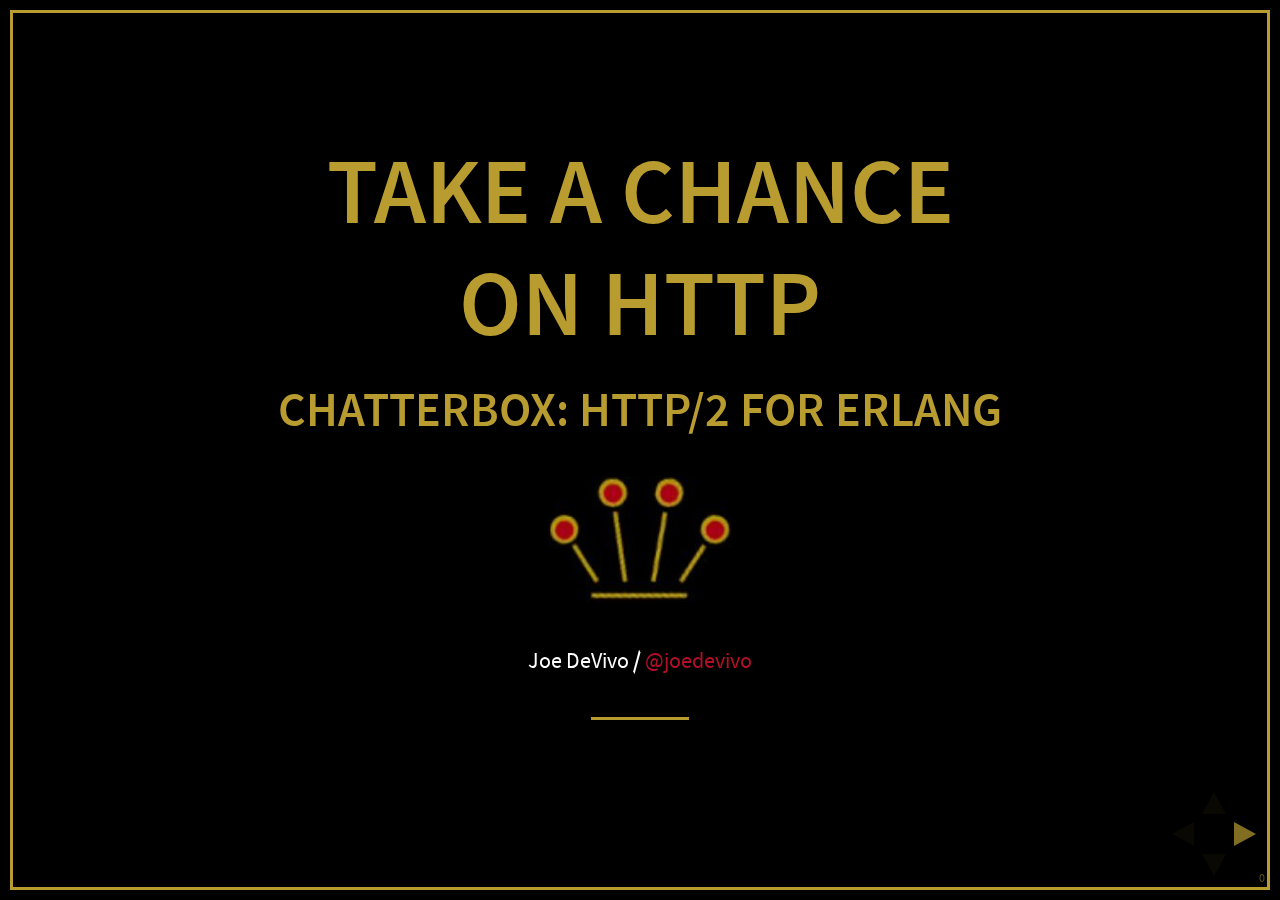
==== commit 30b8a902: "I think it's final!" ====
--- a/index.html
+++ b/index.html
@@ -1483,6 +1483,7 @@
 </code></pre>
             <aside class="notes">If we're done, transition to connected. Otherwise read a frame. If it's a settings frame, it's handled by other clauses. Otherwise we'll add it to the backlog for when we transition to connected.</aside>
           </section>
+          <section>
             <a href="https://github.com/joedevivo/chatterbox/blob/euc2015/src/http2_connection.erl#L163-169">settings_handshake_loop/3</a>
 <pre><code data-trim class="erlang">
 settings_handshake_loop({_ReceivedAck, ReceivedClientSettings},
@@ -1497,6 +1498,7 @@
               It's settings! Is it an ACK? then flip the first bit to true
             </aside>
           </section>
+          <section>
             <a href="https://github.com/joedevivo/chatterbox/blob/euc2015/src/http2_connection.erl#L170-L180">settings_handshake_loop/3</a>
 <pre><code data-trim class="erlang">
 settings_handshake_loop({ReceivedAck, _ReceivedClientSettings},
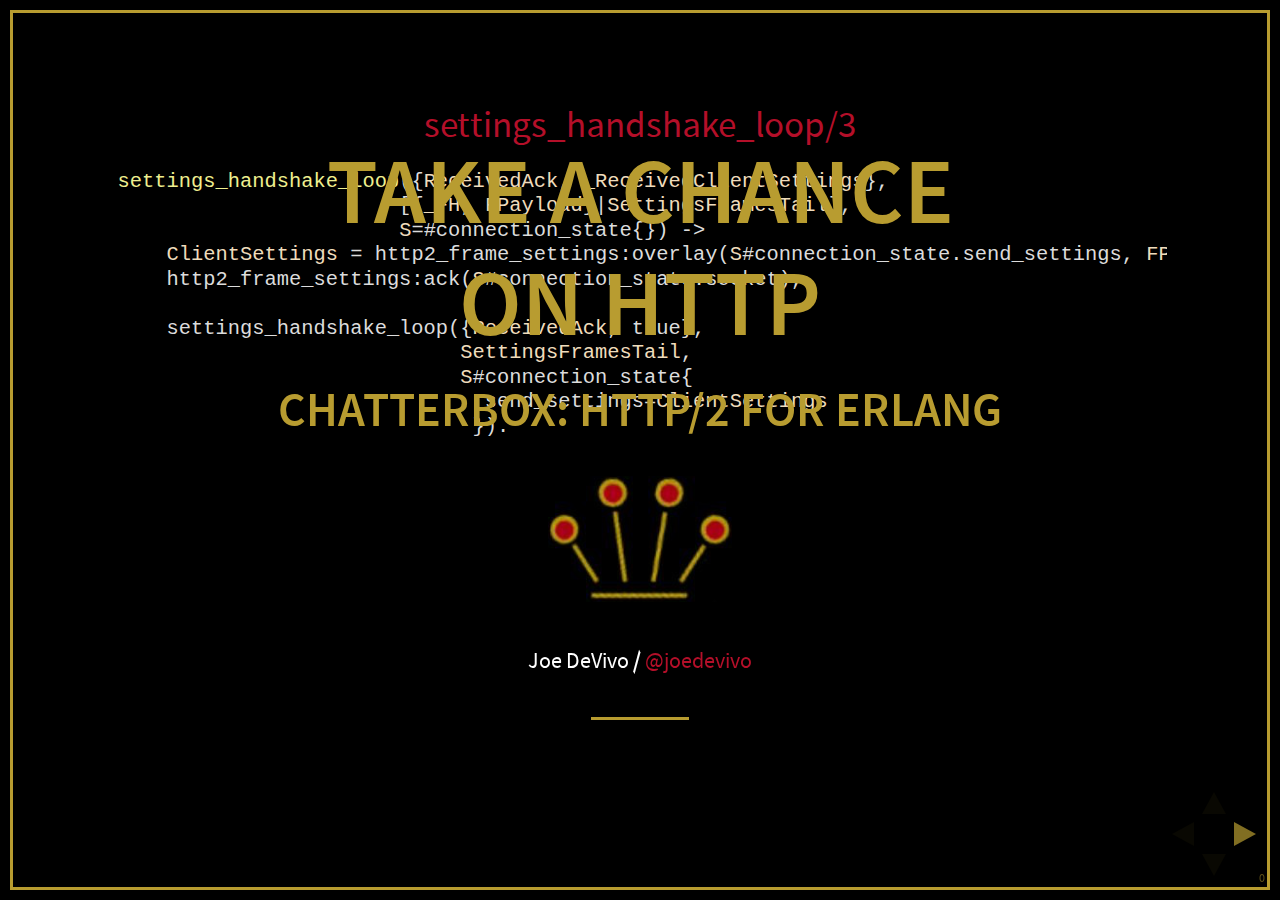
==== commit d7306a71: "Merge pull request #2 from joedevivo/gh-pages" ====
--- a/index.html
+++ b/index.html
@@ -1483,7 +1483,6 @@
 </code></pre>
             <aside class="notes">If we're done, transition to connected. Otherwise read a frame. If it's a settings frame, it's handled by other clauses. Otherwise we'll add it to the backlog for when we transition to connected.</aside>
           </section>
-          <section>
             <a href="https://github.com/joedevivo/chatterbox/blob/euc2015/src/http2_connection.erl#L163-169">settings_handshake_loop/3</a>
 <pre><code data-trim class="erlang">
 settings_handshake_loop({_ReceivedAck, ReceivedClientSettings},
@@ -1498,7 +1497,6 @@
               It's settings! Is it an ACK? then flip the first bit to true
             </aside>
           </section>
-          <section>
             <a href="https://github.com/joedevivo/chatterbox/blob/euc2015/src/http2_connection.erl#L170-L180">settings_handshake_loop/3</a>
 <pre><code data-trim class="erlang">
 settings_handshake_loop({ReceivedAck, _ReceivedClientSettings},
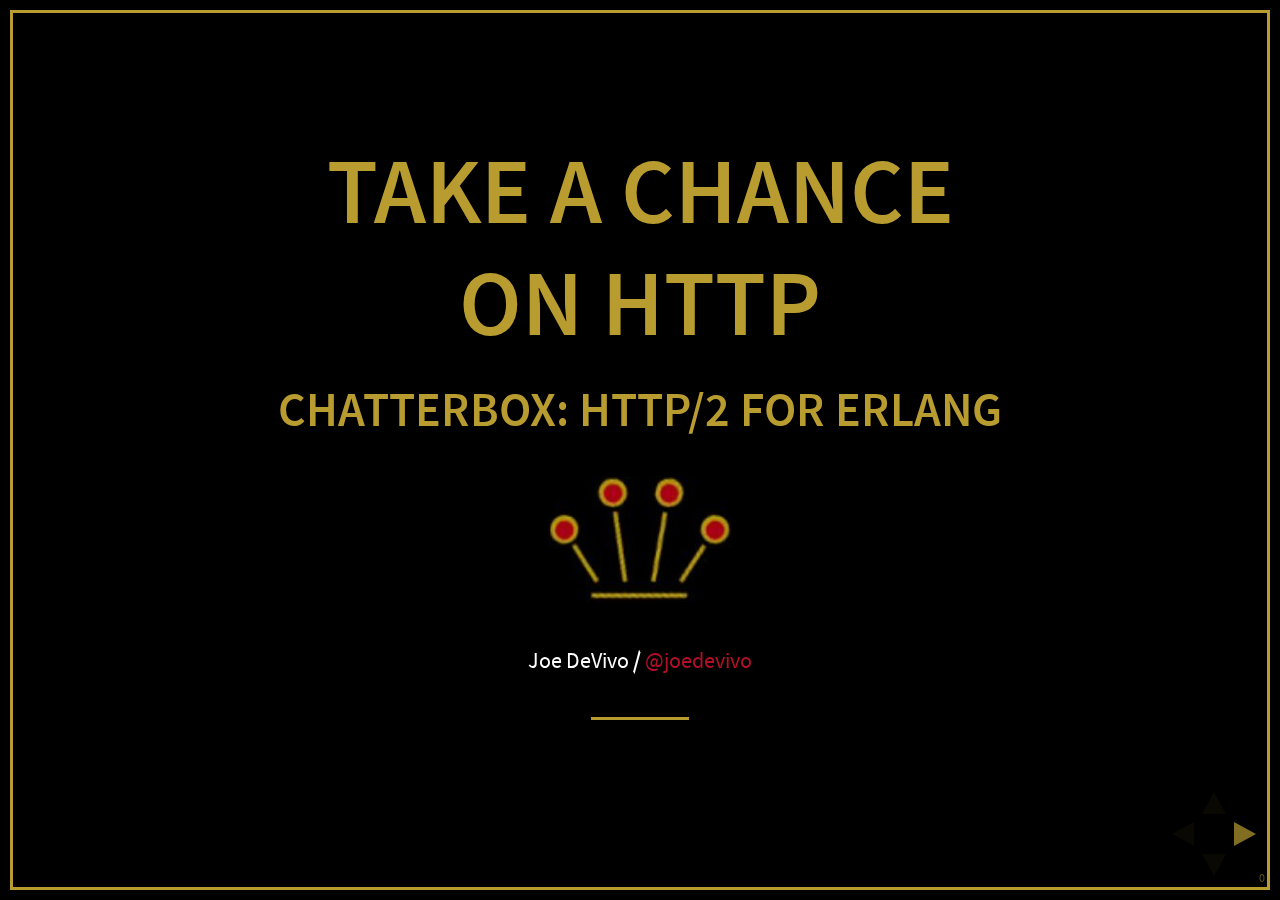
==== commit f2ff6e42: "Merge branch 'gh-pages'" ====
--- a/index.html
+++ b/index.html
@@ -1483,6 +1483,7 @@
 </code></pre>
             <aside class="notes">If we're done, transition to connected. Otherwise read a frame. If it's a settings frame, it's handled by other clauses. Otherwise we'll add it to the backlog for when we transition to connected.</aside>
           </section>
+          <section>
             <a href="https://github.com/joedevivo/chatterbox/blob/euc2015/src/http2_connection.erl#L163-169">settings_handshake_loop/3</a>
 <pre><code data-trim class="erlang">
 settings_handshake_loop({_ReceivedAck, ReceivedClientSettings},
@@ -1497,6 +1498,7 @@
               It's settings! Is it an ACK? then flip the first bit to true
             </aside>
           </section>
+          <section>
             <a href="https://github.com/joedevivo/chatterbox/blob/euc2015/src/http2_connection.erl#L170-L180">settings_handshake_loop/3</a>
 <pre><code data-trim class="erlang">
 settings_handshake_loop({ReceivedAck, _ReceivedClientSettings},
